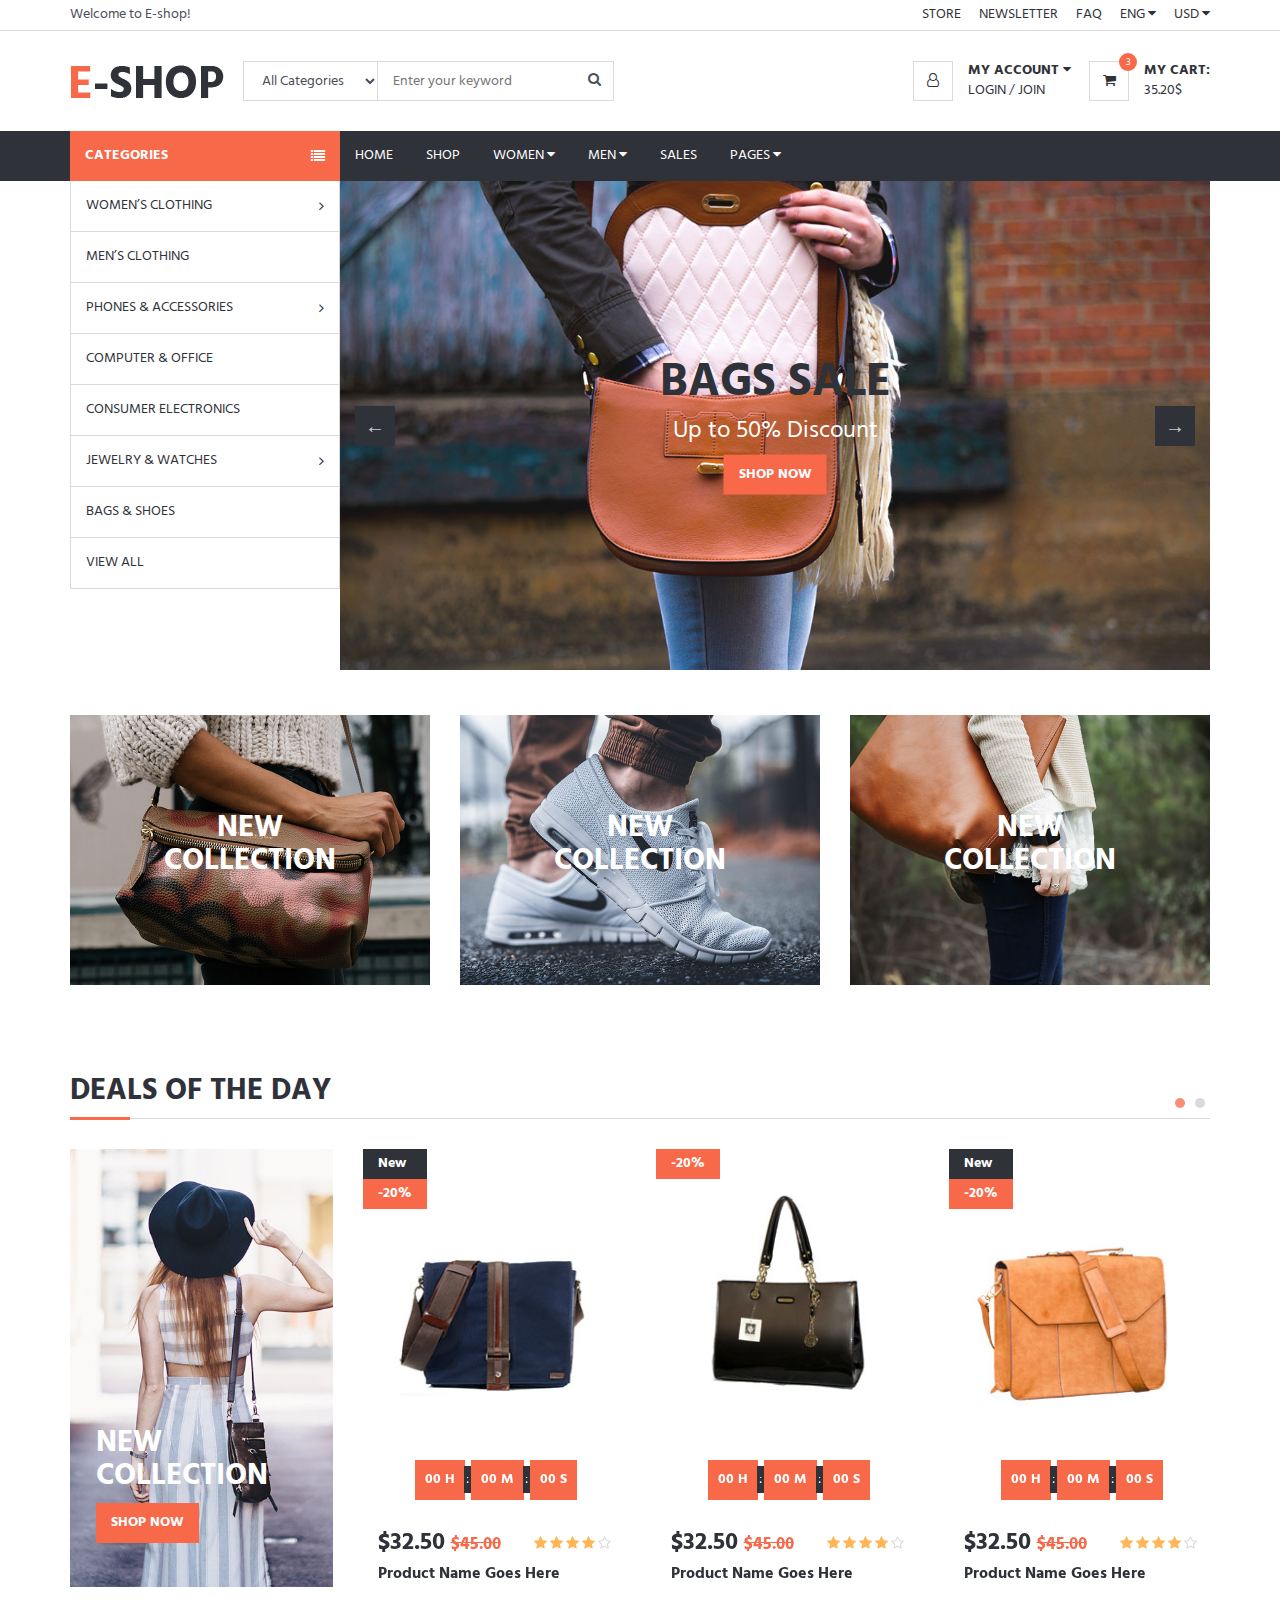
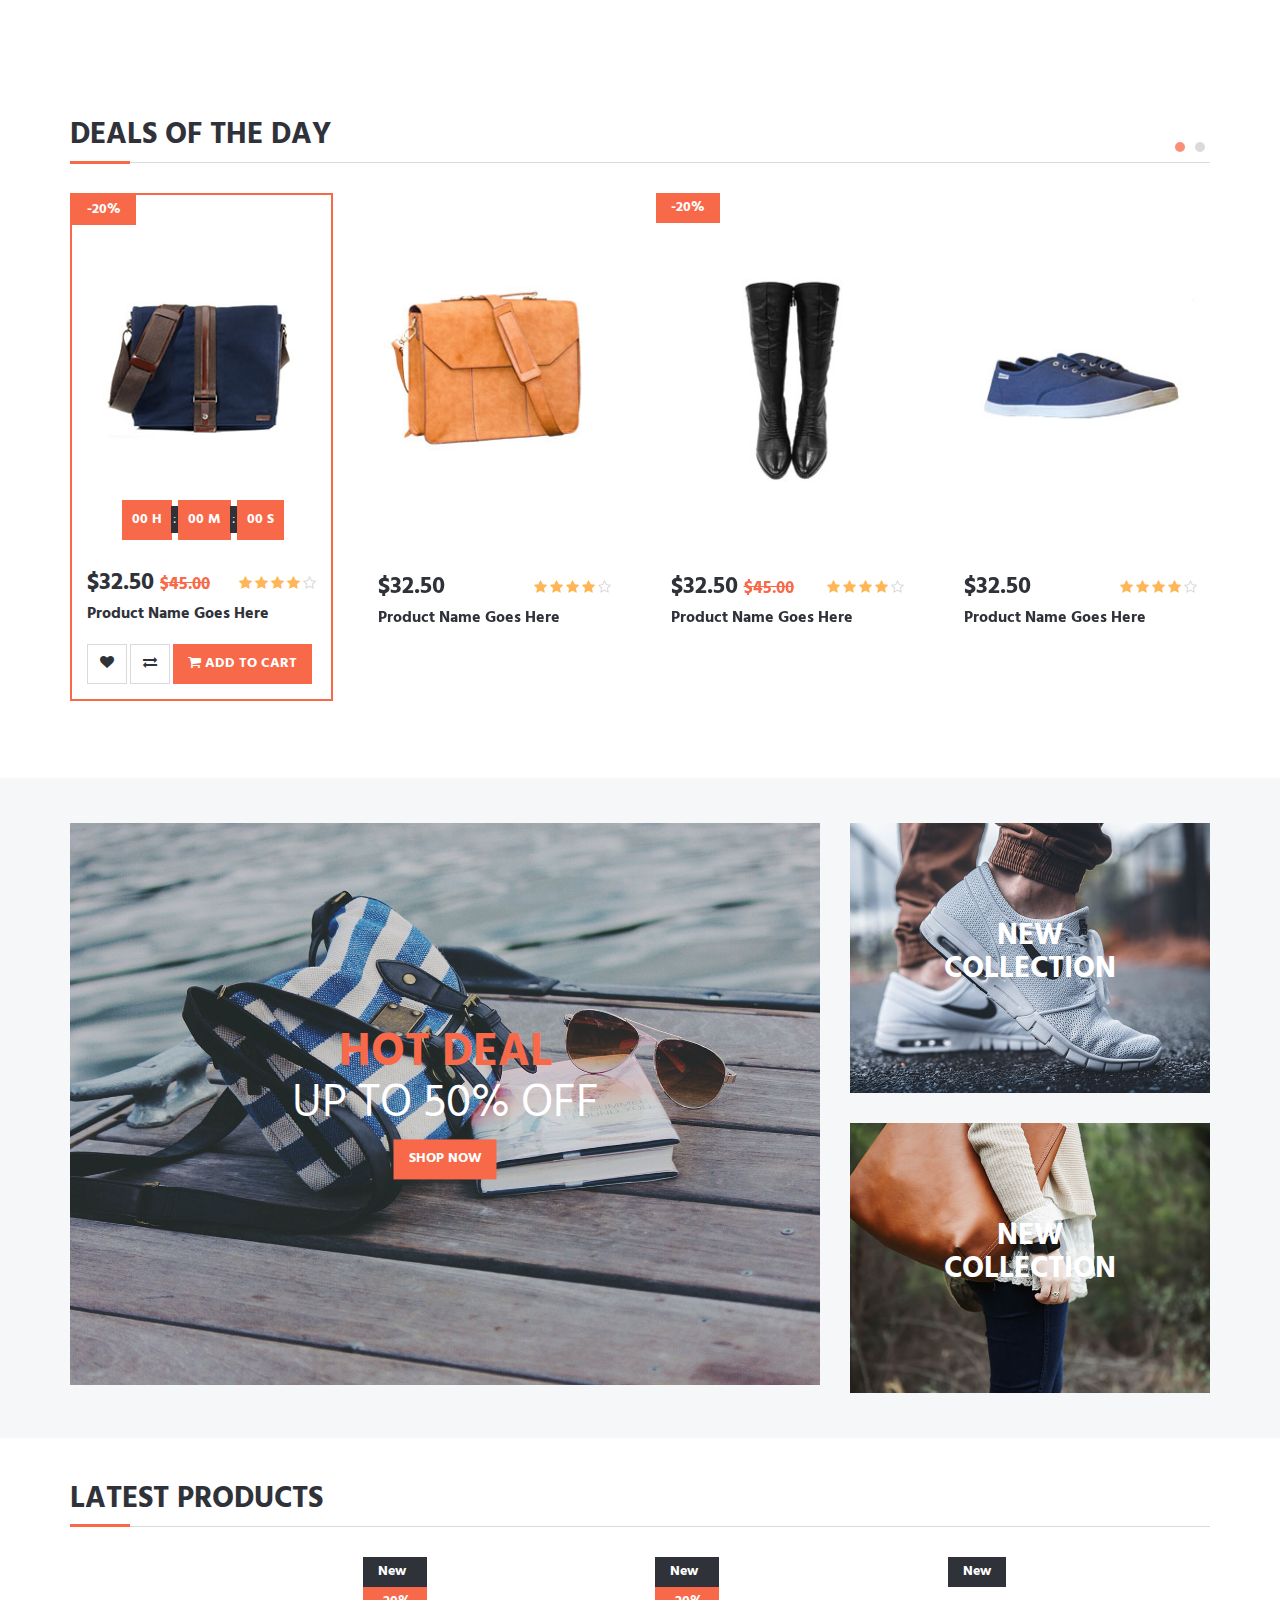
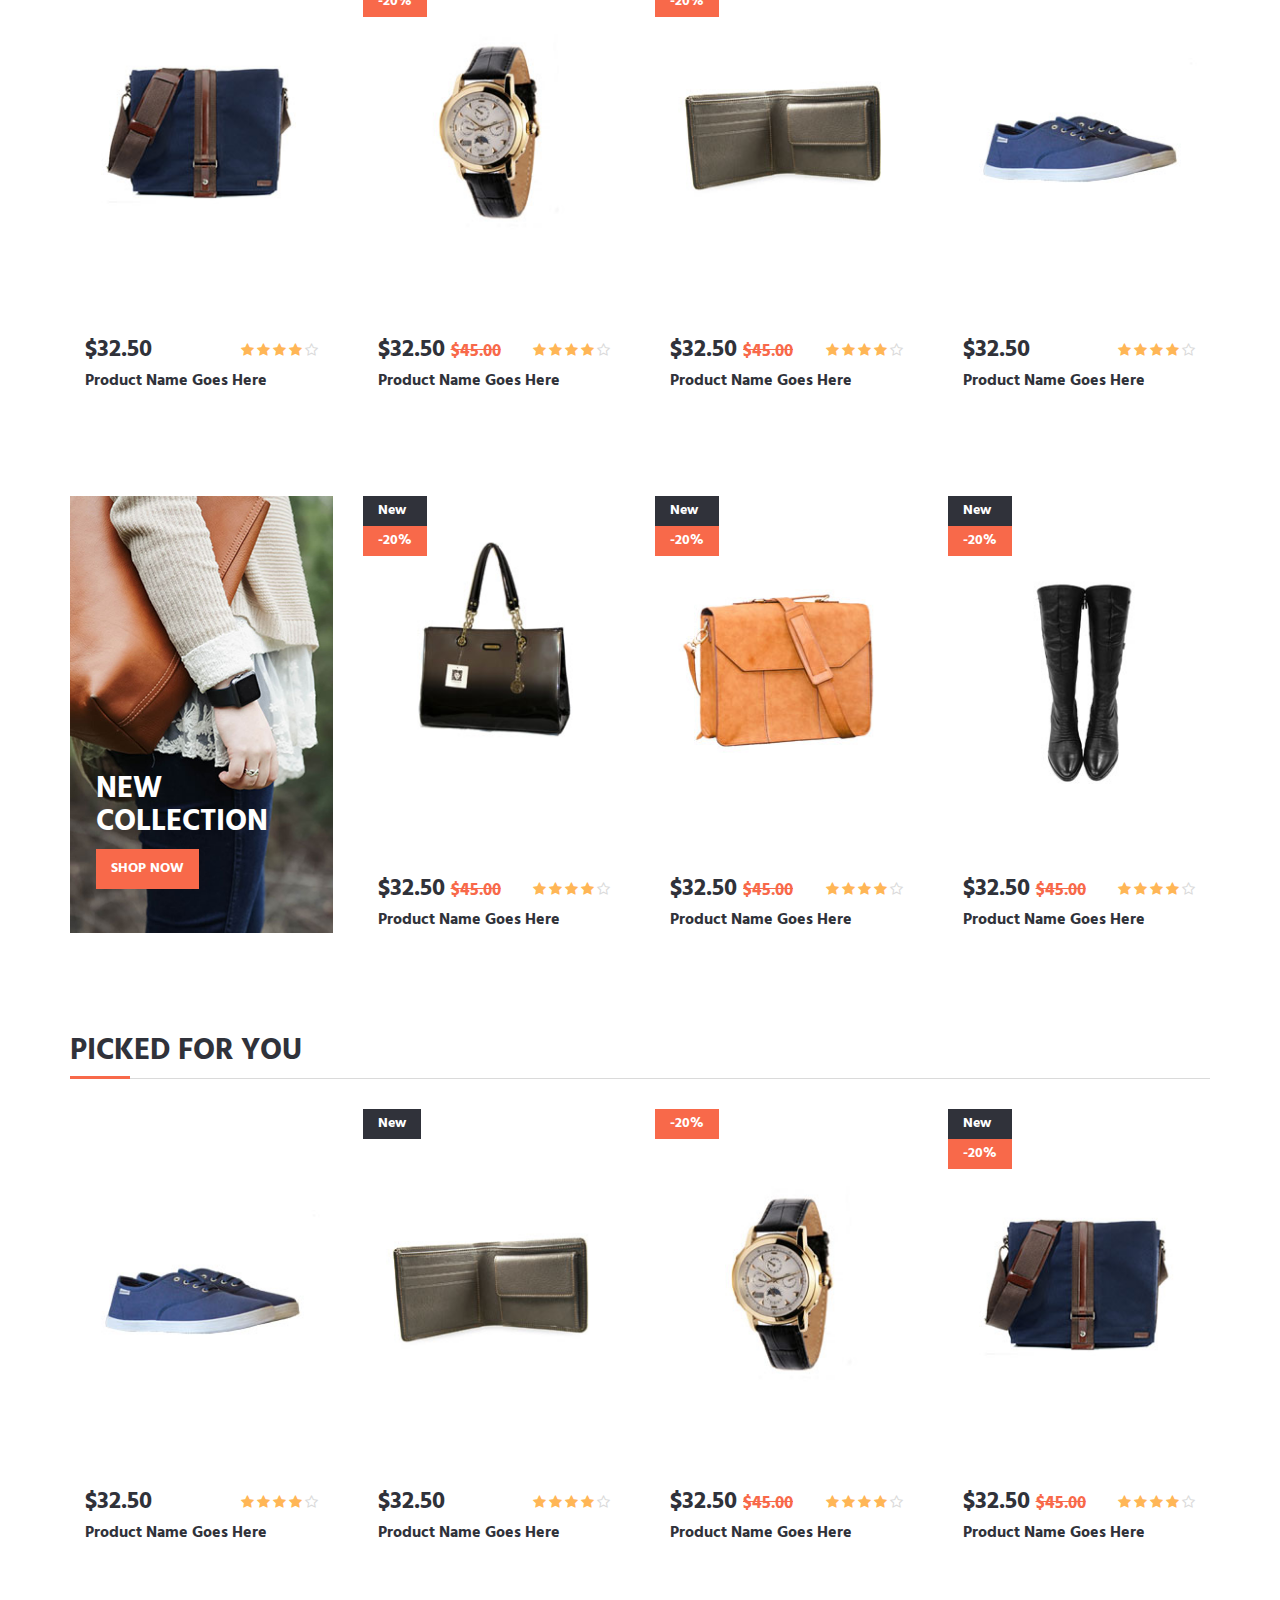
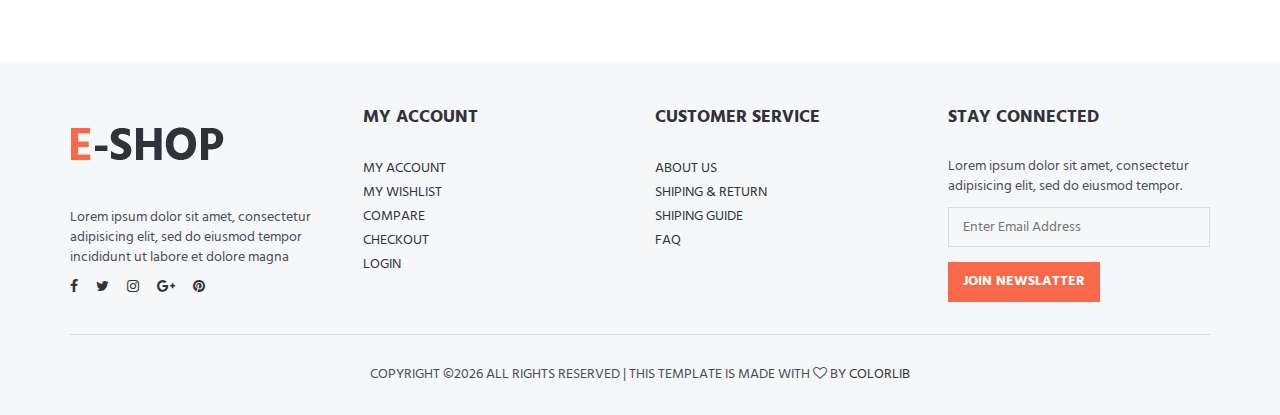
==== index.html @ 95e14d01 "first commit" ====
<!DOCTYPE html>
<html lang="en">

<head>
	<meta charset="utf-8">
	<meta http-equiv="X-UA-Compatible" content="IE=edge">
	<meta name="viewport" content="width=device-width, initial-scale=1">
	<!-- The above 3 meta tags *must* come first in the head; any other head content must come *after* these tags -->

	<title>E-SHOP HTML Template</title>

	<!-- Google font -->
	<link href="https://fonts.googleapis.com/css?family=Hind:400,700" rel="stylesheet">

	<!-- Bootstrap -->
	<link type="text/css" rel="stylesheet" href="css/bootstrap.min.css" />

	<!-- Slick -->
	<link type="text/css" rel="stylesheet" href="css/slick.css" />
	<link type="text/css" rel="stylesheet" href="css/slick-theme.css" />

	<!-- nouislider -->
	<link type="text/css" rel="stylesheet" href="css/nouislider.min.css" />

	<!-- Font Awesome Icon -->
	<link rel="stylesheet" href="css/font-awesome.min.css">

	<!-- Custom stlylesheet -->
	<link type="text/css" rel="stylesheet" href="css/style.css" />

	<!-- HTML5 shim and Respond.js for IE8 support of HTML5 elements and media queries -->
	<!-- WARNING: Respond.js doesn't work if you view the page via file:// -->
	<!--[if lt IE 9]>
		  <script src="https://oss.maxcdn.com/html5shiv/3.7.3/html5shiv.min.js"></script>
		  <script src="https://oss.maxcdn.com/respond/1.4.2/respond.min.js"></script>
		<![endif]-->

</head>

<body>
	<!-- HEADER -->
	<header>
		<!-- top Header -->
		<div id="top-header">
			<div class="container">
				<div class="pull-left">
					<span>Welcome to E-shop!</span>
				</div>
				<div class="pull-right">
					<ul class="header-top-links">
						<li><a href="#">Store</a></li>
						<li><a href="#">Newsletter</a></li>
						<li><a href="#">FAQ</a></li>
						<li class="dropdown default-dropdown">
							<a class="dropdown-toggle" data-toggle="dropdown" aria-expanded="true">ENG <i class="fa fa-caret-down"></i></a>
							<ul class="custom-menu">
								<li><a href="#">English (ENG)</a></li>
								<li><a href="#">Russian (Ru)</a></li>
								<li><a href="#">French (FR)</a></li>
								<li><a href="#">Spanish (Es)</a></li>
							</ul>
						</li>
						<li class="dropdown default-dropdown">
							<a class="dropdown-toggle" data-toggle="dropdown" aria-expanded="true">USD <i class="fa fa-caret-down"></i></a>
							<ul class="custom-menu">
								<li><a href="#">USD ($)</a></li>
								<li><a href="#">EUR (€)</a></li>
							</ul>
						</li>
					</ul>
				</div>
			</div>
		</div>
		<!-- /top Header -->

		<!-- header -->
		<div id="header">
			<div class="container">
				<div class="pull-left">
					<!-- Logo -->
					<div class="header-logo">
						<a class="logo" href="#">
							<img src="./img/logo.png" alt="">
						</a>
					</div>
					<!-- /Logo -->

					<!-- Search -->
					<div class="header-search">
						<form>
							<input class="input search-input" type="text" placeholder="Enter your keyword">
							<select class="input search-categories">
								<option value="0">All Categories</option>
								<option value="1">Category 01</option>
								<option value="1">Category 02</option>
							</select>
							<button class="search-btn"><i class="fa fa-search"></i></button>
						</form>
					</div>
					<!-- /Search -->
				</div>
				<div class="pull-right">
					<ul class="header-btns">
						<!-- Account -->
						<li class="header-account dropdown default-dropdown">
							<div class="dropdown-toggle" role="button" data-toggle="dropdown" aria-expanded="true">
								<div class="header-btns-icon">
									<i class="fa fa-user-o"></i>
								</div>
								<strong class="text-uppercase">My Account <i class="fa fa-caret-down"></i></strong>
							</div>
							<a href="#" class="text-uppercase">Login</a> / <a href="#" class="text-uppercase">Join</a>
							<ul class="custom-menu">
								<li><a href="#"><i class="fa fa-user-o"></i> My Account</a></li>
								<li><a href="#"><i class="fa fa-heart-o"></i> My Wishlist</a></li>
								<li><a href="#"><i class="fa fa-exchange"></i> Compare</a></li>
								<li><a href="#"><i class="fa fa-check"></i> Checkout</a></li>
								<li><a href="#"><i class="fa fa-unlock-alt"></i> Login</a></li>
								<li><a href="#"><i class="fa fa-user-plus"></i> Create An Account</a></li>
							</ul>
						</li>
						<!-- /Account -->

						<!-- Cart -->
						<li class="header-cart dropdown default-dropdown">
							<a class="dropdown-toggle" data-toggle="dropdown" aria-expanded="true">
								<div class="header-btns-icon">
									<i class="fa fa-shopping-cart"></i>
									<span class="qty">3</span>
								</div>
								<strong class="text-uppercase">My Cart:</strong>
								<br>
								<span>35.20$</span>
							</a>
							<div class="custom-menu">
								<div id="shopping-cart">
									<div class="shopping-cart-list">
										<div class="product product-widget">
											<div class="product-thumb">
												<img src="./img/thumb-product01.jpg" alt="">
											</div>
											<div class="product-body">
												<h3 class="product-price">$32.50 <span class="qty">x3</span></h3>
												<h2 class="product-name"><a href="#">Product Name Goes Here</a></h2>
											</div>
											<button class="cancel-btn"><i class="fa fa-trash"></i></button>
										</div>
										<div class="product product-widget">
											<div class="product-thumb">
												<img src="./img/thumb-product01.jpg" alt="">
											</div>
											<div class="product-body">
												<h3 class="product-price">$32.50 <span class="qty">x3</span></h3>
												<h2 class="product-name"><a href="#">Product Name Goes Here</a></h2>
											</div>
											<button class="cancel-btn"><i class="fa fa-trash"></i></button>
										</div>
									</div>
									<div class="shopping-cart-btns">
										<button class="main-btn">View Cart</button>
										<button class="primary-btn">Checkout <i class="fa fa-arrow-circle-right"></i></button>
									</div>
								</div>
							</div>
						</li>
						<!-- /Cart -->

						<!-- Mobile nav toggle-->
						<li class="nav-toggle">
							<button class="nav-toggle-btn main-btn icon-btn"><i class="fa fa-bars"></i></button>
						</li>
						<!-- / Mobile nav toggle -->
					</ul>
				</div>
			</div>
			<!-- header -->
		</div>
		<!-- container -->
	</header>
	<!-- /HEADER -->

	<!-- NAVIGATION -->
	<div id="navigation">
		<!-- container -->
		<div class="container">
			<div id="responsive-nav">
				<!-- category nav -->
				<div class="category-nav">
					<span class="category-header">Categories <i class="fa fa-list"></i></span>
					<ul class="category-list">
						<li class="dropdown side-dropdown">
							<a class="dropdown-toggle" data-toggle="dropdown" aria-expanded="true">Women’s Clothing <i class="fa fa-angle-right"></i></a>
							<div class="custom-menu">
								<div class="row">
									<div class="col-md-4">
										<ul class="list-links">
											<li>
												<h3 class="list-links-title">Categories</h3></li>
											<li><a href="#">Women’s Clothing</a></li>
											<li><a href="#">Men’s Clothing</a></li>
											<li><a href="#">Phones & Accessories</a></li>
											<li><a href="#">Jewelry & Watches</a></li>
											<li><a href="#">Bags & Shoes</a></li>
										</ul>
										<hr class="hidden-md hidden-lg">
									</div>
									<div class="col-md-4">
										<ul class="list-links">
											<li>
												<h3 class="list-links-title">Categories</h3></li>
											<li><a href="#">Women’s Clothing</a></li>
											<li><a href="#">Men’s Clothing</a></li>
											<li><a href="#">Phones & Accessories</a></li>
											<li><a href="#">Jewelry & Watches</a></li>
											<li><a href="#">Bags & Shoes</a></li>
										</ul>
										<hr class="hidden-md hidden-lg">
									</div>
									<div class="col-md-4">
										<ul class="list-links">
											<li>
												<h3 class="list-links-title">Categories</h3></li>
											<li><a href="#">Women’s Clothing</a></li>
											<li><a href="#">Men’s Clothing</a></li>
											<li><a href="#">Phones & Accessories</a></li>
											<li><a href="#">Jewelry & Watches</a></li>
											<li><a href="#">Bags & Shoes</a></li>
										</ul>
									</div>
								</div>
								<div class="row hidden-sm hidden-xs">
									<div class="col-md-12">
										<hr>
										<a class="banner banner-1" href="#">
											<img src="./img/banner05.jpg" alt="">
											<div class="banner-caption text-center">
												<h2 class="white-color">NEW COLLECTION</h2>
												<h3 class="white-color font-weak">HOT DEAL</h3>
											</div>
										</a>
									</div>
								</div>
							</div>
						</li>
						<li><a href="#">Men’s Clothing</a></li>
						<li class="dropdown side-dropdown"><a class="dropdown-toggle" data-toggle="dropdown" aria-expanded="true">Phones & Accessories <i class="fa fa-angle-right"></i></a>
							<div class="custom-menu">
								<div class="row">
									<div class="col-md-4">
										<ul class="list-links">
											<li>
												<h3 class="list-links-title">Categories</h3></li>
											<li><a href="#">Women’s Clothing</a></li>
											<li><a href="#">Men’s Clothing</a></li>
											<li><a href="#">Phones & Accessories</a></li>
											<li><a href="#">Jewelry & Watches</a></li>
											<li><a href="#">Bags & Shoes</a></li>
										</ul>
										<hr>
										<ul class="list-links">
											<li>
												<h3 class="list-links-title">Categories</h3></li>
											<li><a href="#">Women’s Clothing</a></li>
											<li><a href="#">Men’s Clothing</a></li>
											<li><a href="#">Phones & Accessories</a></li>
											<li><a href="#">Jewelry & Watches</a></li>
											<li><a href="#">Bags & Shoes</a></li>
										</ul>
										<hr class="hidden-md hidden-lg">
									</div>
									<div class="col-md-4">
										<ul class="list-links">
											<li>
												<h3 class="list-links-title">Categories</h3></li>
											<li><a href="#">Women’s Clothing</a></li>
											<li><a href="#">Men’s Clothing</a></li>
											<li><a href="#">Phones & Accessories</a></li>
											<li><a href="#">Jewelry & Watches</a></li>
											<li><a href="#">Bags & Shoes</a></li>
										</ul>
										<hr>
										<ul class="list-links">
											<li>
												<h3 class="list-links-title">Categories</h3></li>
											<li><a href="#">Women’s Clothing</a></li>
											<li><a href="#">Men’s Clothing</a></li>
											<li><a href="#">Phones & Accessories</a></li>
											<li><a href="#">Jewelry & Watches</a></li>
											<li><a href="#">Bags & Shoes</a></li>
										</ul>
									</div>
									<div class="col-md-4 hidden-sm hidden-xs">
										<a class="banner banner-2" href="#">
											<img src="./img/banner04.jpg" alt="">
											<div class="banner-caption">
												<h3 class="white-color">NEW<br>COLLECTION</h3>
											</div>
										</a>
									</div>
								</div>
							</div>
						</li>
						<li><a href="#">Computer & Office</a></li>
						<li><a href="#">Consumer Electronics</a></li>
						<li class="dropdown side-dropdown">
							<a class="dropdown-toggle" data-toggle="dropdown" aria-expanded="true">Jewelry & Watches <i class="fa fa-angle-right"></i></a>
							<div class="custom-menu">
								<div class="row">
									<div class="col-md-4">
										<ul class="list-links">
											<li>
												<h3 class="list-links-title">Categories</h3></li>
											<li><a href="#">Women’s Clothing</a></li>
											<li><a href="#">Men’s Clothing</a></li>
											<li><a href="#">Phones & Accessories</a></li>
											<li><a href="#">Jewelry & Watches</a></li>
											<li><a href="#">Bags & Shoes</a></li>
										</ul>
										<hr>
										<ul class="list-links">
											<li>
												<h3 class="list-links-title">Categories</h3></li>
											<li><a href="#">Women’s Clothing</a></li>
											<li><a href="#">Men’s Clothing</a></li>
											<li><a href="#">Phones & Accessories</a></li>
											<li><a href="#">Jewelry & Watches</a></li>
											<li><a href="#">Bags & Shoes</a></li>
										</ul>
										<hr class="hidden-md hidden-lg">
									</div>
									<div class="col-md-4">
										<ul class="list-links">
											<li>
												<h3 class="list-links-title">Categories</h3></li>
											<li><a href="#">Women’s Clothing</a></li>
											<li><a href="#">Men’s Clothing</a></li>
											<li><a href="#">Phones & Accessories</a></li>
											<li><a href="#">Jewelry & Watches</a></li>
											<li><a href="#">Bags & Shoes</a></li>
										</ul>
										<hr>
										<ul class="list-links">
											<li>
												<h3 class="list-links-title">Categories</h3></li>
											<li><a href="#">Women’s Clothing</a></li>
											<li><a href="#">Men’s Clothing</a></li>
											<li><a href="#">Phones & Accessories</a></li>
											<li><a href="#">Jewelry & Watches</a></li>
											<li><a href="#">Bags & Shoes</a></li>
										</ul>
										<hr class="hidden-md hidden-lg">
									</div>
									<div class="col-md-4">
										<ul class="list-links">
											<li>
												<h3 class="list-links-title">Categories</h3></li>
											<li><a href="#">Women’s Clothing</a></li>
											<li><a href="#">Men’s Clothing</a></li>
											<li><a href="#">Phones & Accessories</a></li>
											<li><a href="#">Jewelry & Watches</a></li>
											<li><a href="#">Bags & Shoes</a></li>
										</ul>
										<hr>
										<ul class="list-links">
											<li>
												<h3 class="list-links-title">Categories</h3></li>
											<li><a href="#">Women’s Clothing</a></li>
											<li><a href="#">Men’s Clothing</a></li>
											<li><a href="#">Phones & Accessories</a></li>
											<li><a href="#">Jewelry & Watches</a></li>
											<li><a href="#">Bags & Shoes</a></li>
										</ul>
									</div>
								</div>
							</div>
						</li>
						<li><a href="#">Bags & Shoes</a></li>
						<li><a href="#">View All</a></li>
					</ul>
				</div>
				<!-- /category nav -->

				<!-- menu nav -->
				<div class="menu-nav">
					<span class="menu-header">Menu <i class="fa fa-bars"></i></span>
					<ul class="menu-list">
						<li><a href="#">Home</a></li>
						<li><a href="#">Shop</a></li>
						<li class="dropdown mega-dropdown"><a class="dropdown-toggle" data-toggle="dropdown" aria-expanded="true">Women <i class="fa fa-caret-down"></i></a>
							<div class="custom-menu">
								<div class="row">
									<div class="col-md-4">
										<ul class="list-links">
											<li>
												<h3 class="list-links-title">Categories</h3></li>
											<li><a href="#">Women’s Clothing</a></li>
											<li><a href="#">Men’s Clothing</a></li>
											<li><a href="#">Phones & Accessories</a></li>
											<li><a href="#">Jewelry & Watches</a></li>
											<li><a href="#">Bags & Shoes</a></li>
										</ul>
										<hr class="hidden-md hidden-lg">
									</div>
									<div class="col-md-4">
										<ul class="list-links">
											<li>
												<h3 class="list-links-title">Categories</h3></li>
											<li><a href="#">Women’s Clothing</a></li>
											<li><a href="#">Men’s Clothing</a></li>
											<li><a href="#">Phones & Accessories</a></li>
											<li><a href="#">Jewelry & Watches</a></li>
											<li><a href="#">Bags & Shoes</a></li>
										</ul>
										<hr class="hidden-md hidden-lg">
									</div>
									<div class="col-md-4">
										<ul class="list-links">
											<li>
												<h3 class="list-links-title">Categories</h3></li>
											<li><a href="#">Women’s Clothing</a></li>
											<li><a href="#">Men’s Clothing</a></li>
											<li><a href="#">Phones & Accessories</a></li>
											<li><a href="#">Jewelry & Watches</a></li>
											<li><a href="#">Bags & Shoes</a></li>
										</ul>
									</div>
								</div>
								<div class="row hidden-sm hidden-xs">
									<div class="col-md-12">
										<hr>
										<a class="banner banner-1" href="#">
											<img src="./img/banner05.jpg" alt="">
											<div class="banner-caption text-center">
												<h2 class="white-color">NEW COLLECTION</h2>
												<h3 class="white-color font-weak">HOT DEAL</h3>
											</div>
										</a>
									</div>
								</div>
							</div>
						</li>
						<li class="dropdown mega-dropdown full-width"><a class="dropdown-toggle" data-toggle="dropdown" aria-expanded="true">Men <i class="fa fa-caret-down"></i></a>
							<div class="custom-menu">
								<div class="row">
									<div class="col-md-3">
										<div class="hidden-sm hidden-xs">
											<a class="banner banner-1" href="#">
												<img src="./img/banner06.jpg" alt="">
												<div class="banner-caption text-center">
													<h3 class="white-color text-uppercase">Women’s</h3>
												</div>
											</a>
											<hr>
										</div>
										<ul class="list-links">
											<li>
												<h3 class="list-links-title">Categories</h3></li>
											<li><a href="#">Women’s Clothing</a></li>
											<li><a href="#">Men’s Clothing</a></li>
											<li><a href="#">Phones & Accessories</a></li>
											<li><a href="#">Jewelry & Watches</a></li>
											<li><a href="#">Bags & Shoes</a></li>
										</ul>
									</div>
									<div class="col-md-3">
										<div class="hidden-sm hidden-xs">
											<a class="banner banner-1" href="#">
												<img src="./img/banner07.jpg" alt="">
												<div class="banner-caption text-center">
													<h3 class="white-color text-uppercase">Men’s</h3>
												</div>
											</a>
										</div>
										<hr>
										<ul class="list-links">
											<li>
												<h3 class="list-links-title">Categories</h3></li>
											<li><a href="#">Women’s Clothing</a></li>
											<li><a href="#">Men’s Clothing</a></li>
											<li><a href="#">Phones & Accessories</a></li>
											<li><a href="#">Jewelry & Watches</a></li>
											<li><a href="#">Bags & Shoes</a></li>
										</ul>
									</div>
									<div class="col-md-3">
										<div class="hidden-sm hidden-xs">
											<a class="banner banner-1" href="#">
												<img src="./img/banner08.jpg" alt="">
												<div class="banner-caption text-center">
													<h3 class="white-color text-uppercase">Accessories</h3>
												</div>
											</a>
										</div>
										<hr>
										<ul class="list-links">
											<li>
												<h3 class="list-links-title">Categories</h3></li>
											<li><a href="#">Women’s Clothing</a></li>
											<li><a href="#">Men’s Clothing</a></li>
											<li><a href="#">Phones & Accessories</a></li>
											<li><a href="#">Jewelry & Watches</a></li>
											<li><a href="#">Bags & Shoes</a></li>
										</ul>
									</div>
									<div class="col-md-3">
										<div class="hidden-sm hidden-xs">
											<a class="banner banner-1" href="#">
												<img src="./img/banner09.jpg" alt="">
												<div class="banner-caption text-center">
													<h3 class="white-color text-uppercase">Bags</h3>
												</div>
											</a>
										</div>
										<hr>
										<ul class="list-links">
											<li>
												<h3 class="list-links-title">Categories</h3></li>
											<li><a href="#">Women’s Clothing</a></li>
											<li><a href="#">Men’s Clothing</a></li>
											<li><a href="#">Phones & Accessories</a></li>
											<li><a href="#">Jewelry & Watches</a></li>
											<li><a href="#">Bags & Shoes</a></li>
										</ul>
									</div>
								</div>
							</div>
						</li>
						<li><a href="#">Sales</a></li>
						<li class="dropdown default-dropdown"><a class="dropdown-toggle" data-toggle="dropdown" aria-expanded="true">Pages <i class="fa fa-caret-down"></i></a>
							<ul class="custom-menu">
								<li><a href="index.html">Home</a></li>
								<li><a href="products.html">Products</a></li>
								<li><a href="product-page.html">Product Details</a></li>
								<li><a href="checkout.html">Checkout</a></li>
							</ul>
						</li>
					</ul>
				</div>
				<!-- menu nav -->
			</div>
		</div>
		<!-- /container -->
	</div>
	<!-- /NAVIGATION -->

	<!-- HOME -->
	<div id="home">
		<!-- container -->
		<div class="container">
			<!-- home wrap -->
			<div class="home-wrap">
				<!-- home slick -->
				<div id="home-slick">
					<!-- banner -->
					<div class="banner banner-1">
						<img src="./img/banner01.jpg" alt="">
						<div class="banner-caption text-center">
							<h1>Bags sale</h1>
							<h3 class="white-color font-weak">Up to 50% Discount</h3>
							<button class="primary-btn">Shop Now</button>
						</div>
					</div>
					<!-- /banner -->

					<!-- banner -->
					<div class="banner banner-1">
						<img src="./img/banner02.jpg" alt="">
						<div class="banner-caption">
							<h1 class="primary-color">HOT DEAL<br><span class="white-color font-weak">Up to 50% OFF</span></h1>
							<button class="primary-btn">Shop Now</button>
						</div>
					</div>
					<!-- /banner -->

					<!-- banner -->
					<div class="banner banner-1">
						<img src="./img/banner03.jpg" alt="">
						<div class="banner-caption">
							<h1 class="white-color">New Product <span>Collection</span></h1>
							<button class="primary-btn">Shop Now</button>
						</div>
					</div>
					<!-- /banner -->
				</div>
				<!-- /home slick -->
			</div>
			<!-- /home wrap -->
		</div>
		<!-- /container -->
	</div>
	<!-- /HOME -->

	<!-- section -->
	<div class="section">
		<!-- container -->
		<div class="container">
			<!-- row -->
			<div class="row">
				<!-- banner -->
				<div class="col-md-4 col-sm-6">
					<a class="banner banner-1" href="#">
						<img src="./img/banner10.jpg" alt="">
						<div class="banner-caption text-center">
							<h2 class="white-color">NEW COLLECTION</h2>
						</div>
					</a>
				</div>
				<!-- /banner -->

				<!-- banner -->
				<div class="col-md-4 col-sm-6">
					<a class="banner banner-1" href="#">
						<img src="./img/banner11.jpg" alt="">
						<div class="banner-caption text-center">
							<h2 class="white-color">NEW COLLECTION</h2>
						</div>
					</a>
				</div>
				<!-- /banner -->

				<!-- banner -->
				<div class="col-md-4 col-md-offset-0 col-sm-6 col-sm-offset-3">
					<a class="banner banner-1" href="#">
						<img src="./img/banner12.jpg" alt="">
						<div class="banner-caption text-center">
							<h2 class="white-color">NEW COLLECTION</h2>
						</div>
					</a>
				</div>
				<!-- /banner -->

			</div>
			<!-- /row -->
		</div>
		<!-- /container -->
	</div>
	<!-- /section -->

	<!-- section -->
	<div class="section">
		<!-- container -->
		<div class="container">
			<!-- row -->
			<div class="row">
				<!-- section-title -->
				<div class="col-md-12">
					<div class="section-title">
						<h2 class="title">Deals Of The Day</h2>
						<div class="pull-right">
							<div class="product-slick-dots-1 custom-dots"></div>
						</div>
					</div>
				</div>
				<!-- /section-title -->

				<!-- banner -->
				<div class="col-md-3 col-sm-6 col-xs-6">
					<div class="banner banner-2">
						<img src="./img/banner14.jpg" alt="">
						<div class="banner-caption">
							<h2 class="white-color">NEW<br>COLLECTION</h2>
							<button class="primary-btn">Shop Now</button>
						</div>
					</div>
				</div>
				<!-- /banner -->

				<!-- Product Slick -->
				<div class="col-md-9 col-sm-6 col-xs-6">
					<div class="row">
						<div id="product-slick-1" class="product-slick">
							<!-- Product Single -->
							<div class="product product-single">
								<div class="product-thumb">
									<div class="product-label">
										<span>New</span>
										<span class="sale">-20%</span>
									</div>
									<ul class="product-countdown">
										<li><span>00 H</span></li>
										<li><span>00 M</span></li>
										<li><span>00 S</span></li>
									</ul>
									<button class="main-btn quick-view"><i class="fa fa-search-plus"></i> Quick view</button>
									<img src="./img/product01.jpg" alt="">
								</div>
								<div class="product-body">
									<h3 class="product-price">$32.50 <del class="product-old-price">$45.00</del></h3>
									<div class="product-rating">
										<i class="fa fa-star"></i>
										<i class="fa fa-star"></i>
										<i class="fa fa-star"></i>
										<i class="fa fa-star"></i>
										<i class="fa fa-star-o empty"></i>
									</div>
									<h2 class="product-name"><a href="#">Product Name Goes Here</a></h2>
									<div class="product-btns">
										<button class="main-btn icon-btn"><i class="fa fa-heart"></i></button>
										<button class="main-btn icon-btn"><i class="fa fa-exchange"></i></button>
										<button class="primary-btn add-to-cart"><i class="fa fa-shopping-cart"></i> Add to Cart</button>
									</div>
								</div>
							</div>
							<!-- /Product Single -->

							<!-- Product Single -->
							<div class="product product-single">
								<div class="product-thumb">
									<div class="product-label">
										<span class="sale">-20%</span>
									</div>
									<ul class="product-countdown">
										<li><span>00 H</span></li>
										<li><span>00 M</span></li>
										<li><span>00 S</span></li>
									</ul>
									<button class="main-btn quick-view"><i class="fa fa-search-plus"></i> Quick view</button>
									<img src="./img/product07.jpg" alt="">
								</div>
								<div class="product-body">
									<h3 class="product-price">$32.50 <del class="product-old-price">$45.00</del></h3>
									<div class="product-rating">
										<i class="fa fa-star"></i>
										<i class="fa fa-star"></i>
										<i class="fa fa-star"></i>
										<i class="fa fa-star"></i>
										<i class="fa fa-star-o empty"></i>
									</div>
									<h2 class="product-name"><a href="#">Product Name Goes Here</a></h2>
									<div class="product-btns">
										<button class="main-btn icon-btn"><i class="fa fa-heart"></i></button>
										<button class="main-btn icon-btn"><i class="fa fa-exchange"></i></button>
										<button class="primary-btn add-to-cart"><i class="fa fa-shopping-cart"></i> Add to Cart</button>
									</div>
								</div>
							</div>
							<!-- /Product Single -->

							<!-- Product Single -->
							<div class="product product-single">
								<div class="product-thumb">
									<div class="product-label">
										<span>New</span>
										<span class="sale">-20%</span>
									</div>
									<ul class="product-countdown">
										<li><span>00 H</span></li>
										<li><span>00 M</span></li>
										<li><span>00 S</span></li>
									</ul>
									<button class="main-btn quick-view"><i class="fa fa-search-plus"></i> Quick view</button>
									<img src="./img/product06.jpg" alt="">
								</div>
								<div class="product-body">
									<h3 class="product-price">$32.50 <del class="product-old-price">$45.00</del></h3>
									<div class="product-rating">
										<i class="fa fa-star"></i>
										<i class="fa fa-star"></i>
										<i class="fa fa-star"></i>
										<i class="fa fa-star"></i>
										<i class="fa fa-star-o empty"></i>
									</div>
									<h2 class="product-name"><a href="#">Product Name Goes Here</a></h2>
									<div class="product-btns">
										<button class="main-btn icon-btn"><i class="fa fa-heart"></i></button>
										<button class="main-btn icon-btn"><i class="fa fa-exchange"></i></button>
										<button class="primary-btn add-to-cart"><i class="fa fa-shopping-cart"></i> Add to Cart</button>
									</div>
								</div>
							</div>
							<!-- /Product Single -->

							<!-- Product Single -->
							<div class="product product-single">
								<div class="product-thumb">
									<div class="product-label">
										<span>New</span>
										<span class="sale">-20%</span>
									</div>
									<ul class="product-countdown">
										<li><span>00 H</span></li>
										<li><span>00 M</span></li>
										<li><span>00 S</span></li>
									</ul>
									<button class="main-btn quick-view"><i class="fa fa-search-plus"></i> Quick view</button>
									<img src="./img/product08.jpg" alt="">
								</div>
								<div class="product-body">
									<h3 class="product-price">$32.50 <del class="product-old-price">$45.00</del></h3>
									<div class="product-rating">
										<i class="fa fa-star"></i>
										<i class="fa fa-star"></i>
										<i class="fa fa-star"></i>
										<i class="fa fa-star"></i>
										<i class="fa fa-star-o empty"></i>
									</div>
									<h2 class="product-name"><a href="#">Product Name Goes Here</a></h2>
									<div class="product-btns">
										<button class="main-btn icon-btn"><i class="fa fa-heart"></i></button>
										<button class="main-btn icon-btn"><i class="fa fa-exchange"></i></button>
										<button class="primary-btn add-to-cart"><i class="fa fa-shopping-cart"></i> Add to Cart</button>
									</div>
								</div>
							</div>
							<!-- /Product Single -->
						</div>
					</div>
				</div>
				<!-- /Product Slick -->
			</div>
			<!-- /row -->

			<!-- row -->
			<div class="row">
				<!-- section title -->
				<div class="col-md-12">
					<div class="section-title">
						<h2 class="title">Deals Of The Day</h2>
						<div class="pull-right">
							<div class="product-slick-dots-2 custom-dots">
							</div>
						</div>
					</div>
				</div>
				<!-- section title -->

				<!-- Product Single -->
				<div class="col-md-3 col-sm-6 col-xs-6">
					<div class="product product-single product-hot">
						<div class="product-thumb">
							<div class="product-label">
								<span class="sale">-20%</span>
							</div>
							<ul class="product-countdown">
								<li><span>00 H</span></li>
								<li><span>00 M</span></li>
								<li><span>00 S</span></li>
							</ul>
							<button class="main-btn quick-view"><i class="fa fa-search-plus"></i> Quick view</button>
							<img src="./img/product01.jpg" alt="">
						</div>
						<div class="product-body">
							<h3 class="product-price">$32.50 <del class="product-old-price">$45.00</del></h3>
							<div class="product-rating">
								<i class="fa fa-star"></i>
								<i class="fa fa-star"></i>
								<i class="fa fa-star"></i>
								<i class="fa fa-star"></i>
								<i class="fa fa-star-o empty"></i>
							</div>
							<h2 class="product-name"><a href="#">Product Name Goes Here</a></h2>
							<div class="product-btns">
								<button class="main-btn icon-btn"><i class="fa fa-heart"></i></button>
								<button class="main-btn icon-btn"><i class="fa fa-exchange"></i></button>
								<button class="primary-btn add-to-cart"><i class="fa fa-shopping-cart"></i> Add to Cart</button>
							</div>
						</div>
					</div>
				</div>
				<!-- /Product Single -->

				<!-- Product Slick -->
				<div class="col-md-9 col-sm-6 col-xs-6">
					<div class="row">
						<div id="product-slick-2" class="product-slick">
							<!-- Product Single -->
							<div class="product product-single">
								<div class="product-thumb">
									<button class="main-btn quick-view"><i class="fa fa-search-plus"></i> Quick view</button>
									<img src="./img/product06.jpg" alt="">
								</div>
								<div class="product-body">
									<h3 class="product-price">$32.50</h3>
									<div class="product-rating">
										<i class="fa fa-star"></i>
										<i class="fa fa-star"></i>
										<i class="fa fa-star"></i>
										<i class="fa fa-star"></i>
										<i class="fa fa-star-o empty"></i>
									</div>
									<h2 class="product-name"><a href="#">Product Name Goes Here</a></h2>
									<div class="product-btns">
										<button class="main-btn icon-btn"><i class="fa fa-heart"></i></button>
										<button class="main-btn icon-btn"><i class="fa fa-exchange"></i></button>
										<button class="primary-btn add-to-cart"><i class="fa fa-shopping-cart"></i> Add to Cart</button>
									</div>
								</div>
							</div>
							<!-- /Product Single -->

							<!-- Product Single -->
							<div class="product product-single">
								<div class="product-thumb">
									<div class="product-label">
										<span class="sale">-20%</span>
									</div>
									<button class="main-btn quick-view"><i class="fa fa-search-plus"></i> Quick view</button>
									<img src="./img/product05.jpg" alt="">
								</div>
								<div class="product-body">
									<h3 class="product-price">$32.50 <del class="product-old-price">$45.00</del></h3>
									<div class="product-rating">
										<i class="fa fa-star"></i>
										<i class="fa fa-star"></i>
										<i class="fa fa-star"></i>
										<i class="fa fa-star"></i>
										<i class="fa fa-star-o empty"></i>
									</div>
									<h2 class="product-name"><a href="#">Product Name Goes Here</a></h2>
									<div class="product-btns">
										<button class="main-btn icon-btn"><i class="fa fa-heart"></i></button>
										<button class="main-btn icon-btn"><i class="fa fa-exchange"></i></button>
										<button class="primary-btn add-to-cart"><i class="fa fa-shopping-cart"></i> Add to Cart</button>
									</div>
								</div>
							</div>
							<!-- /Product Single -->

							<!-- Product Single -->
							<div class="product product-single">
								<div class="product-thumb">
									<button class="main-btn quick-view"><i class="fa fa-search-plus"></i> Quick view</button>
									<img src="./img/product04.jpg" alt="">
								</div>
								<div class="product-body">
									<h3 class="product-price">$32.50</h3>
									<div class="product-rating">
										<i class="fa fa-star"></i>
										<i class="fa fa-star"></i>
										<i class="fa fa-star"></i>
										<i class="fa fa-star"></i>
										<i class="fa fa-star-o empty"></i>
									</div>
									<h2 class="product-name"><a href="#">Product Name Goes Here</a></h2>
									<div class="product-btns">
										<button class="main-btn icon-btn"><i class="fa fa-heart"></i></button>
										<button class="main-btn icon-btn"><i class="fa fa-exchange"></i></button>
										<button class="primary-btn add-to-cart"><i class="fa fa-shopping-cart"></i> Add to Cart</button>
									</div>
								</div>
							</div>
							<!-- /Product Single -->

							<!-- Product Single -->
							<div class="product product-single">
								<div class="product-thumb">
									<div class="product-label">
										<span>New</span>
										<span class="sale">-20%</span>
									</div>
									<button class="main-btn quick-view"><i class="fa fa-search-plus"></i> Quick view</button>
									<img src="./img/product03.jpg" alt="">
								</div>
								<div class="product-body">
									<h3 class="product-price">$32.50 <del class="product-old-price">$45.00</del></h3>
									<div class="product-rating">
										<i class="fa fa-star"></i>
										<i class="fa fa-star"></i>
										<i class="fa fa-star"></i>
										<i class="fa fa-star"></i>
										<i class="fa fa-star-o empty"></i>
									</div>
									<h2 class="product-name"><a href="#">Product Name Goes Here</a></h2>
									<div class="product-btns">
										<button class="main-btn icon-btn"><i class="fa fa-heart"></i></button>
										<button class="main-btn icon-btn"><i class="fa fa-exchange"></i></button>
										<button class="primary-btn add-to-cart"><i class="fa fa-shopping-cart"></i> Add to Cart</button>
									</div>
								</div>
							</div>
							<!-- /Product Single -->

						</div>
					</div>
				</div>
				<!-- /Product Slick -->
			</div>
			<!-- /row -->
		</div>
		<!-- /container -->
	</div>
	<!-- /section -->

	<!-- section -->
	<div class="section section-grey">
		<!-- container -->
		<div class="container">
			<!-- row -->
			<div class="row">
				<!-- banner -->
				<div class="col-md-8">
					<div class="banner banner-1">
						<img src="./img/banner13.jpg" alt="">
						<div class="banner-caption text-center">
							<h1 class="primary-color">HOT DEAL<br><span class="white-color font-weak">Up to 50% OFF</span></h1>
							<button class="primary-btn">Shop Now</button>
						</div>
					</div>
				</div>
				<!-- /banner -->

				<!-- banner -->
				<div class="col-md-4 col-sm-6">
					<a class="banner banner-1" href="#">
						<img src="./img/banner11.jpg" alt="">
						<div class="banner-caption text-center">
							<h2 class="white-color">NEW COLLECTION</h2>
						</div>
					</a>
				</div>
				<!-- /banner -->

				<!-- banner -->
				<div class="col-md-4 col-sm-6">
					<a class="banner banner-1" href="#">
						<img src="./img/banner12.jpg" alt="">
						<div class="banner-caption text-center">
							<h2 class="white-color">NEW COLLECTION</h2>
						</div>
					</a>
				</div>
				<!-- /banner -->
			</div>
			<!-- /row -->
		</div>
		<!-- /container -->
	</div>
	<!-- /section -->

	<!-- section -->
	<div class="section">
		<!-- container -->
		<div class="container">
			<!-- row -->
			<div class="row">
				<!-- section title -->
				<div class="col-md-12">
					<div class="section-title">
						<h2 class="title">Latest Products</h2>
					</div>
				</div>
				<!-- section title -->

				<!-- Product Single -->
				<div class="col-md-3 col-sm-6 col-xs-6">
					<div class="product product-single">
						<div class="product-thumb">
							<button class="main-btn quick-view"><i class="fa fa-search-plus"></i> Quick view</button>
							<img src="./img/product01.jpg" alt="">
						</div>
						<div class="product-body">
							<h3 class="product-price">$32.50</h3>
							<div class="product-rating">
								<i class="fa fa-star"></i>
								<i class="fa fa-star"></i>
								<i class="fa fa-star"></i>
								<i class="fa fa-star"></i>
								<i class="fa fa-star-o empty"></i>
							</div>
							<h2 class="product-name"><a href="#">Product Name Goes Here</a></h2>
							<div class="product-btns">
								<button class="main-btn icon-btn"><i class="fa fa-heart"></i></button>
								<button class="main-btn icon-btn"><i class="fa fa-exchange"></i></button>
								<button class="primary-btn add-to-cart"><i class="fa fa-shopping-cart"></i> Add to Cart</button>
							</div>
						</div>
					</div>
				</div>
				<!-- /Product Single -->

				<!-- Product Single -->
				<div class="col-md-3 col-sm-6 col-xs-6">
					<div class="product product-single">
						<div class="product-thumb">
							<div class="product-label">
								<span>New</span>
								<span class="sale">-20%</span>
							</div>
							<button class="main-btn quick-view"><i class="fa fa-search-plus"></i> Quick view</button>
							<img src="./img/product02.jpg" alt="">
						</div>
						<div class="product-body">
							<h3 class="product-price">$32.50 <del class="product-old-price">$45.00</del></h3>
							<div class="product-rating">
								<i class="fa fa-star"></i>
								<i class="fa fa-star"></i>
								<i class="fa fa-star"></i>
								<i class="fa fa-star"></i>
								<i class="fa fa-star-o empty"></i>
							</div>
							<h2 class="product-name"><a href="#">Product Name Goes Here</a></h2>
							<div class="product-btns">
								<button class="main-btn icon-btn"><i class="fa fa-heart"></i></button>
								<button class="main-btn icon-btn"><i class="fa fa-exchange"></i></button>
								<button class="primary-btn add-to-cart"><i class="fa fa-shopping-cart"></i> Add to Cart</button>
							</div>
						</div>
					</div>
				</div>
				<!-- /Product Single -->

				<!-- Product Single -->
				<div class="col-md-3 col-sm-6 col-xs-6">
					<div class="product product-single">
						<div class="product-thumb">
							<div class="product-label">
								<span>New</span>
								<span class="sale">-20%</span>
							</div>
							<button class="main-btn quick-view"><i class="fa fa-search-plus"></i> Quick view</button>
							<img src="./img/product03.jpg" alt="">
						</div>
						<div class="product-body">
							<h3 class="product-price">$32.50 <del class="product-old-price">$45.00</del></h3>
							<div class="product-rating">
								<i class="fa fa-star"></i>
								<i class="fa fa-star"></i>
								<i class="fa fa-star"></i>
								<i class="fa fa-star"></i>
								<i class="fa fa-star-o empty"></i>
							</div>
							<h2 class="product-name"><a href="#">Product Name Goes Here</a></h2>
							<div class="product-btns">
								<button class="main-btn icon-btn"><i class="fa fa-heart"></i></button>
								<button class="main-btn icon-btn"><i class="fa fa-exchange"></i></button>
								<button class="primary-btn add-to-cart"><i class="fa fa-shopping-cart"></i> Add to Cart</button>
							</div>
						</div>
					</div>
				</div>
				<!-- /Product Single -->

				<!-- Product Single -->
				<div class="col-md-3 col-sm-6 col-xs-6">
					<div class="product product-single">
						<div class="product-thumb">
							<div class="product-label">
								<span>New</span>
							</div>
							<button class="main-btn quick-view"><i class="fa fa-search-plus"></i> Quick view</button>
							<img src="./img/product04.jpg" alt="">
						</div>
						<div class="product-body">
							<h3 class="product-price">$32.50</h3>
							<div class="product-rating">
								<i class="fa fa-star"></i>
								<i class="fa fa-star"></i>
								<i class="fa fa-star"></i>
								<i class="fa fa-star"></i>
								<i class="fa fa-star-o empty"></i>
							</div>
							<h2 class="product-name"><a href="#">Product Name Goes Here</a></h2>
							<div class="product-btns">
								<button class="main-btn icon-btn"><i class="fa fa-heart"></i></button>
								<button class="main-btn icon-btn"><i class="fa fa-exchange"></i></button>
								<button class="primary-btn add-to-cart"><i class="fa fa-shopping-cart"></i> Add to Cart</button>
							</div>
						</div>
					</div>
				</div>
				<!-- /Product Single -->
			</div>
			<!-- /row -->

			<!-- row -->
			<div class="row">
				<!-- banner -->
				<div class="col-md-3 col-sm-6 col-xs-6">
					<div class="banner banner-2">
						<img src="./img/banner15.jpg" alt="">
						<div class="banner-caption">
							<h2 class="white-color">NEW<br>COLLECTION</h2>
							<button class="primary-btn">Shop Now</button>
						</div>
					</div>
				</div>
				<!-- /banner -->

				<!-- Product Single -->
				<div class="col-md-3 col-sm-6 col-xs-6">
					<div class="product product-single">
						<div class="product-thumb">
							<div class="product-label">
								<span>New</span>
								<span class="sale">-20%</span>
							</div>
							<button class="main-btn quick-view"><i class="fa fa-search-plus"></i> Quick view</button>
							<img src="./img/product07.jpg" alt="">
						</div>
						<div class="product-body">
							<h3 class="product-price">$32.50 <del class="product-old-price">$45.00</del></h3>
							<div class="product-rating">
								<i class="fa fa-star"></i>
								<i class="fa fa-star"></i>
								<i class="fa fa-star"></i>
								<i class="fa fa-star"></i>
								<i class="fa fa-star-o empty"></i>
							</div>
							<h2 class="product-name"><a href="#">Product Name Goes Here</a></h2>
							<div class="product-btns">
								<button class="main-btn icon-btn"><i class="fa fa-heart"></i></button>
								<button class="main-btn icon-btn"><i class="fa fa-exchange"></i></button>
								<button class="primary-btn add-to-cart"><i class="fa fa-shopping-cart"></i> Add to Cart</button>
							</div>
						</div>
					</div>
				</div>
				<!-- /Product Single -->

				<!-- Product Single -->
				<div class="col-md-3 col-sm-6 col-xs-6">
					<div class="product product-single">
						<div class="product-thumb">
							<div class="product-label">
								<span>New</span>
								<span class="sale">-20%</span>
							</div>
							<button class="main-btn quick-view"><i class="fa fa-search-plus"></i> Quick view</button>
							<img src="./img/product06.jpg" alt="">
						</div>
						<div class="product-body">
							<h3 class="product-price">$32.50 <del class="product-old-price">$45.00</del></h3>
							<div class="product-rating">
								<i class="fa fa-star"></i>
								<i class="fa fa-star"></i>
								<i class="fa fa-star"></i>
								<i class="fa fa-star"></i>
								<i class="fa fa-star-o empty"></i>
							</div>
							<h2 class="product-name"><a href="#">Product Name Goes Here</a></h2>
							<div class="product-btns">
								<button class="main-btn icon-btn"><i class="fa fa-heart"></i></button>
								<button class="main-btn icon-btn"><i class="fa fa-exchange"></i></button>
								<button class="primary-btn add-to-cart"><i class="fa fa-shopping-cart"></i> Add to Cart</button>
							</div>
						</div>
					</div>
				</div>
				<!-- /Product Single -->

				<!-- Product Single -->
				<div class="col-md-3 col-sm-6 col-xs-6">
					<div class="product product-single">
						<div class="product-thumb">
							<div class="product-label">
								<span>New</span>
								<span class="sale">-20%</span>
							</div>
							<button class="main-btn quick-view"><i class="fa fa-search-plus"></i> Quick view</button>
							<img src="./img/product05.jpg" alt="">
						</div>
						<div class="product-body">
							<h3 class="product-price">$32.50 <del class="product-old-price">$45.00</del></h3>
							<div class="product-rating">
								<i class="fa fa-star"></i>
								<i class="fa fa-star"></i>
								<i class="fa fa-star"></i>
								<i class="fa fa-star"></i>
								<i class="fa fa-star-o empty"></i>
							</div>
							<h2 class="product-name"><a href="#">Product Name Goes Here</a></h2>
							<div class="product-btns">
								<button class="main-btn icon-btn"><i class="fa fa-heart"></i></button>
								<button class="main-btn icon-btn"><i class="fa fa-exchange"></i></button>
								<button class="primary-btn add-to-cart"><i class="fa fa-shopping-cart"></i> Add to Cart</button>
							</div>
						</div>
					</div>
				</div>
				<!-- /Product Single -->
			</div>
			<!-- /row -->

			<!-- row -->
			<div class="row">
				<!-- section title -->
				<div class="col-md-12">
					<div class="section-title">
						<h2 class="title">Picked For You</h2>
					</div>
				</div>
				<!-- section title -->

				<!-- Product Single -->
				<div class="col-md-3 col-sm-6 col-xs-6">
					<div class="product product-single">
						<div class="product-thumb">
							<button class="main-btn quick-view"><i class="fa fa-search-plus"></i> Quick view</button>
							<img src="./img/product04.jpg" alt="">
						</div>
						<div class="product-body">
							<h3 class="product-price">$32.50</h3>
							<div class="product-rating">
								<i class="fa fa-star"></i>
								<i class="fa fa-star"></i>
								<i class="fa fa-star"></i>
								<i class="fa fa-star"></i>
								<i class="fa fa-star-o empty"></i>
							</div>
							<h2 class="product-name"><a href="#">Product Name Goes Here</a></h2>
							<div class="product-btns">
								<button class="main-btn icon-btn"><i class="fa fa-heart"></i></button>
								<button class="main-btn icon-btn"><i class="fa fa-exchange"></i></button>
								<button class="primary-btn add-to-cart"><i class="fa fa-shopping-cart"></i> Add to Cart</button>
							</div>
						</div>
					</div>
				</div>
				<!-- /Product Single -->

				<!-- Product Single -->
				<div class="col-md-3 col-sm-6 col-xs-6">
					<div class="product product-single">
						<div class="product-thumb">
							<div class="product-label">
								<span>New</span>
							</div>
							<button class="main-btn quick-view"><i class="fa fa-search-plus"></i> Quick view</button>
							<img src="./img/product03.jpg" alt="">
						</div>
						<div class="product-body">
							<h3 class="product-price">$32.50</h3>
							<div class="product-rating">
								<i class="fa fa-star"></i>
								<i class="fa fa-star"></i>
								<i class="fa fa-star"></i>
								<i class="fa fa-star"></i>
								<i class="fa fa-star-o empty"></i>
							</div>
							<h2 class="product-name"><a href="#">Product Name Goes Here</a></h2>
							<div class="product-btns">
								<button class="main-btn icon-btn"><i class="fa fa-heart"></i></button>
								<button class="main-btn icon-btn"><i class="fa fa-exchange"></i></button>
								<button class="primary-btn add-to-cart"><i class="fa fa-shopping-cart"></i> Add to Cart</button>
							</div>
						</div>
					</div>
				</div>
				<!-- /Product Single -->

				<!-- Product Single -->
				<div class="col-md-3 col-sm-6 col-xs-6">
					<div class="product product-single">
						<div class="product-thumb">
							<div class="product-label">
								<span class="sale">-20%</span>
							</div>
							<button class="main-btn quick-view"><i class="fa fa-search-plus"></i> Quick view</button>
							<img src="./img/product02.jpg" alt="">
						</div>
						<div class="product-body">
							<h3 class="product-price">$32.50 <del class="product-old-price">$45.00</del></h3>
							<div class="product-rating">
								<i class="fa fa-star"></i>
								<i class="fa fa-star"></i>
								<i class="fa fa-star"></i>
								<i class="fa fa-star"></i>
								<i class="fa fa-star-o empty"></i>
							</div>
							<h2 class="product-name"><a href="#">Product Name Goes Here</a></h2>
							<div class="product-btns">
								<button class="main-btn icon-btn"><i class="fa fa-heart"></i></button>
								<button class="main-btn icon-btn"><i class="fa fa-exchange"></i></button>
								<button class="primary-btn add-to-cart"><i class="fa fa-shopping-cart"></i> Add to Cart</button>
							</div>
						</div>
					</div>
				</div>
				<!-- /Product Single -->

				<!-- Product Single -->
				<div class="col-md-3 col-sm-6 col-xs-6">
					<div class="product product-single">
						<div class="product-thumb">
							<div class="product-label">
								<span>New</span>
								<span class="sale">-20%</span>
							</div>
							<button class="main-btn quick-view"><i class="fa fa-search-plus"></i> Quick view</button>
							<img src="./img/product01.jpg" alt="">
						</div>
						<div class="product-body">
							<h3 class="product-price">$32.50 <del class="product-old-price">$45.00</del></h3>
							<div class="product-rating">
								<i class="fa fa-star"></i>
								<i class="fa fa-star"></i>
								<i class="fa fa-star"></i>
								<i class="fa fa-star"></i>
								<i class="fa fa-star-o empty"></i>
							</div>
							<h2 class="product-name"><a href="#">Product Name Goes Here</a></h2>
							<div class="product-btns">
								<button class="main-btn icon-btn"><i class="fa fa-heart"></i></button>
								<button class="main-btn icon-btn"><i class="fa fa-exchange"></i></button>
								<button class="primary-btn add-to-cart"><i class="fa fa-shopping-cart"></i> Add to Cart</button>
							</div>
						</div>
					</div>
				</div>
				<!-- /Product Single -->
			</div>
			<!-- /row -->
		</div>
		<!-- /container -->
	</div>
	<!-- /section -->

	<!-- FOOTER -->
	<footer id="footer" class="section section-grey">
		<!-- container -->
		<div class="container">
			<!-- row -->
			<div class="row">
				<!-- footer widget -->
				<div class="col-md-3 col-sm-6 col-xs-6">
					<div class="footer">
						<!-- footer logo -->
						<div class="footer-logo">
							<a class="logo" href="#">
		            <img src="./img/logo.png" alt="">
		          </a>
						</div>
						<!-- /footer logo -->

						<p>Lorem ipsum dolor sit amet, consectetur adipisicing elit, sed do eiusmod tempor incididunt ut labore et dolore magna</p>

						<!-- footer social -->
						<ul class="footer-social">
							<li><a href="#"><i class="fa fa-facebook"></i></a></li>
							<li><a href="#"><i class="fa fa-twitter"></i></a></li>
							<li><a href="#"><i class="fa fa-instagram"></i></a></li>
							<li><a href="#"><i class="fa fa-google-plus"></i></a></li>
							<li><a href="#"><i class="fa fa-pinterest"></i></a></li>
						</ul>
						<!-- /footer social -->
					</div>
				</div>
				<!-- /footer widget -->

				<!-- footer widget -->
				<div class="col-md-3 col-sm-6 col-xs-6">
					<div class="footer">
						<h3 class="footer-header">My Account</h3>
						<ul class="list-links">
							<li><a href="#">My Account</a></li>
							<li><a href="#">My Wishlist</a></li>
							<li><a href="#">Compare</a></li>
							<li><a href="#">Checkout</a></li>
							<li><a href="#">Login</a></li>
						</ul>
					</div>
				</div>
				<!-- /footer widget -->

				<div class="clearfix visible-sm visible-xs"></div>

				<!-- footer widget -->
				<div class="col-md-3 col-sm-6 col-xs-6">
					<div class="footer">
						<h3 class="footer-header">Customer Service</h3>
						<ul class="list-links">
							<li><a href="#">About Us</a></li>
							<li><a href="#">Shiping & Return</a></li>
							<li><a href="#">Shiping Guide</a></li>
							<li><a href="#">FAQ</a></li>
						</ul>
					</div>
				</div>
				<!-- /footer widget -->

				<!-- footer subscribe -->
				<div class="col-md-3 col-sm-6 col-xs-6">
					<div class="footer">
						<h3 class="footer-header">Stay Connected</h3>
						<p>Lorem ipsum dolor sit amet, consectetur adipisicing elit, sed do eiusmod tempor.</p>
						<form>
							<div class="form-group">
								<input class="input" placeholder="Enter Email Address">
							</div>
							<button class="primary-btn">Join Newslatter</button>
						</form>
					</div>
				</div>
				<!-- /footer subscribe -->
			</div>
			<!-- /row -->
			<hr>
			<!-- row -->
			<div class="row">
				<div class="col-md-8 col-md-offset-2 text-center">
					<!-- footer copyright -->
					<div class="footer-copyright">
						<!-- Link back to Colorlib can't be removed. Template is licensed under CC BY 3.0. -->
						Copyright &copy;<script>document.write(new Date().getFullYear());</script> All rights reserved | This template is made with <i class="fa fa-heart-o" aria-hidden="true"></i> by <a href="https://colorlib.com" target="_blank">Colorlib</a>
						<!-- Link back to Colorlib can't be removed. Template is licensed under CC BY 3.0. -->
					</div>
					<!-- /footer copyright -->
				</div>
			</div>
			<!-- /row -->
		</div>
		<!-- /container -->
	</footer>
	<!-- /FOOTER -->

	<!-- jQuery Plugins -->
	<script src="js/jquery.min.js"></script>
	<script src="js/bootstrap.min.js"></script>
	<script src="js/slick.min.js"></script>
	<script src="js/nouislider.min.js"></script>
	<script src="js/jquery.zoom.min.js"></script>
	<script src="js/main.js"></script>

</body>

</html>
---- css/nouislider.min.css ----
/*! nouislider - 10.0.0 - 2017-05-28 14:52:48 */.noUi-target,.noUi-target *{-webkit-touch-callout:none;-webkit-tap-highlight-color:transparent;-webkit-user-select:none;-ms-touch-action:none;touch-action:none;-ms-user-select:none;-moz-user-select:none;user-select:none;-moz-box-sizing:border-box;box-sizing:border-box}.noUi-target{position:relative;direction:ltr}.noUi-base{width:100%;height:100%;position:relative;z-index:1}.noUi-connect{position:absolute;right:0;top:0;left:0;bottom:0}.noUi-origin{position:absolute;height:0;width:0}.noUi-handle{position:relative;z-index:1}.noUi-state-tap .noUi-connect,.noUi-state-tap .noUi-origin{-webkit-transition:top .3s,right .3s,bottom .3s,left .3s;transition:top .3s,right .3s,bottom .3s,left .3s}.noUi-state-drag *{cursor:inherit!important}.noUi-base,.noUi-handle{-webkit-transform:translate3d(0,0,0);transform:translate3d(0,0,0)}.noUi-horizontal{height:18px}.noUi-horizontal .noUi-handle{width:34px;height:28px;left:-17px;top:-6px}.noUi-vertical{width:18px}.noUi-vertical .noUi-handle{width:28px;height:34px;left:-6px;top:-17px}.noUi-target{background:#FAFAFA;border-radius:4px;border:1px solid #D3D3D3;box-shadow:inset 0 1px 1px #F0F0F0,0 3px 6px -5px #BBB}.noUi-connect{background:#3FB8AF;border-radius:4px;box-shadow:inset 0 0 3px rgba(51,51,51,.45);-webkit-transition:background 450ms;transition:background 450ms}.noUi-draggable{cursor:ew-resize}.noUi-vertical .noUi-draggable{cursor:ns-resize}.noUi-handle{border:1px solid #D9D9D9;border-radius:3px;background:#FFF;cursor:default;box-shadow:inset 0 0 1px #FFF,inset 0 1px 7px #EBEBEB,0 3px 6px -3px #BBB}.noUi-active{box-shadow:inset 0 0 1px #FFF,inset 0 1px 7px #DDD,0 3px 6px -3px #BBB}.noUi-handle:after,.noUi-handle:before{content:"";display:block;position:absolute;height:14px;width:1px;background:#E8E7E6;left:14px;top:6px}.noUi-handle:after{left:17px}.noUi-vertical .noUi-handle:after,.noUi-vertical .noUi-handle:before{width:14px;height:1px;left:6px;top:14px}.noUi-vertical .noUi-handle:after{top:17px}[disabled] .noUi-connect{background:#B8B8B8}[disabled] .noUi-handle,[disabled].noUi-handle,[disabled].noUi-target{cursor:not-allowed}.noUi-pips,.noUi-pips *{-moz-box-sizing:border-box;box-sizing:border-box}.noUi-pips{position:absolute;color:#999}.noUi-value{position:absolute;white-space:nowrap;text-align:center}.noUi-value-sub{color:#ccc;font-size:10px}.noUi-marker{position:absolute;background:#CCC}.noUi-marker-large,.noUi-marker-sub{background:#AAA}.noUi-pips-horizontal{padding:10px 0;height:80px;top:100%;left:0;width:100%}.noUi-value-horizontal{-webkit-transform:translate3d(-50%,50%,0);transform:translate3d(-50%,50%,0)}.noUi-marker-horizontal.noUi-marker{margin-left:-1px;width:2px;height:5px}.noUi-marker-horizontal.noUi-marker-sub{height:10px}.noUi-marker-horizontal.noUi-marker-large{height:15px}.noUi-pips-vertical{padding:0 10px;height:100%;top:0;left:100%}.noUi-value-vertical{-webkit-transform:translate3d(0,50%,0);transform:translate3d(0,50%,0);padding-left:25px}.noUi-marker-vertical.noUi-marker{width:5px;height:2px;margin-top:-1px}.noUi-marker-vertical.noUi-marker-sub{width:10px}.noUi-marker-vertical.noUi-marker-large{width:15px}.noUi-tooltip{display:block;position:absolute;border:1px solid #D9D9D9;border-radius:3px;background:#fff;color:#000;padding:5px;text-align:center;white-space:nowrap}.noUi-horizontal .noUi-tooltip{-webkit-transform:translate(-50%,0);transform:translate(-50%,0);left:50%;bottom:120%}.noUi-vertical .noUi-tooltip{-webkit-transform:translate(0,-50%);transform:translate(0,-50%);top:50%;right:120%}
---- css/style.css ----
/*
Template Name: E-SHOP HTML E-Commerce Template
Author: yaminncco

Colors:
	Body 		  : #4A4E5A
	Headers 	: #30323A
	Primary 	: #F8694A
	Dark 		  :	#30323A
	Grey 		  : #DADADA #F6F7F8

Fonts: Hind

Table OF Contents
------------------------------------
1 > GENERAL
------ typography
------ Buttons
------ Inputs
------ Lists
------ Sections
------ Breadcrumb
2 > HEADER
------ Top header
------ Logo
------ Search header
------ Account header
------ Cart header
3 > NAVIGATION
------ Category nav
------ Menu nav
------ Dropdowns
------ Mobile Nav
4 > BANNERS
5 > HOME SLIDER
6 > PRODUCT
------ Single product
------ Widget product
------ Product slick
7 > PRODUCTS PAGE
------ Aside
------ Store
8 > PRODUCT DETAILS PAGE
------ Product view
------ Product details
------ Product tab
9 > CHECKOUT PAGE
10 > FOOTER
11 > SLICK
------ Arrows
------ Dots
12 > RESPONSIVE
------------------------------------*/

/*=========================================================
	01 -> GENERAL
===========================================================*/

/*----------------------------*\
	Typography
\*----------------------------*/

body {
  font-family: 'Hind', sans-serif;
  color: #4A4E5A;
  overflow-x: hidden;
}

h1, h2, h3, h4, h5, h6 {
  color: #30323A;
  margin: 0 0 10px;
  font-weight: 700;
}

a {
  color: #30323A;
  -webkit-transition: 0.3s color;
  transition: 0.3s color;
}

a:hover, a:focus {
  color: #F8694A;
  text-decoration: none;
  outline: none;
}

.primary-color {
  color: #F8694A;
}

.white-color {
  color: #FFF;
}

.font-weak {
  font-weight: 400;
}

strong {
  color: #30323A;
}

ul, ol {
  margin: 0;
  padding: 0;
  list-style: none
}

hr {
  margin-top: 15px;
  margin-bottom: 15px;
  border-color: #DADADA;
}

/*----------------------------*\
	Buttons
\*----------------------------*/

.main-btn, .primary-btn {
  display: inline-block;
  padding: 10px 15px;
  text-transform: uppercase;
  font-weight: 700;
  border: none;
  -webkit-transition: 0.3s all;
  transition: 0.3s all;
}

.icon-btn.main-btn, .icon-btn.primary-btn {
  width: 40px;
  height: 40px;
  line-height: 40px;
  text-align: center;
  padding: 0px;
  border: none;
}

.main-btn {
  color: #30323A;
  background-color: #FFF;
  -webkit-box-shadow: 0px 0px 0px 1px #DADADA inset, 0px 0px 0px 6px transparent;
  box-shadow: 0px 0px 0px 1px #DADADA inset, 0px 0px 0px 6px transparent;
}

.main-btn:hover, .main-btn:focus {
  color: #F8694A;
  -webkit-box-shadow: 0px 0px 0px 1px #F8694A inset, 0px 0px 0px 0px #F8694A;
  box-shadow: 0px 0px 0px 1px #F8694A inset, 0px 0px 0px 0px #F8694A;
}

.primary-btn {
  color: #FFF;
  background-color: #F8694A;
}

.primary-btn:hover, .primary-btn:focus {
  color: #FFF;
  background-color: #30323A;
}

/*----------------------------*\
	Inputs
\*----------------------------*/

.input {
  width: 100%;
  height: 40px;
  padding: 0px 15px;
  border: none;
  background-color: transparent;
  -webkit-box-shadow: 0px 0px 0px 1px #DADADA inset, 0px 0px 0px 5px transparent;
  box-shadow: 0px 0px 0px 1px #DADADA inset, 0px 0px 0px 5px transparent;
  -webkit-transition: 0.3s all;
  transition: 0.3s all;
}

.input:focus {
  -webkit-box-shadow: 0px 0px 0px 1px #F8694A inset, 0px 0px 0px 0px #F8694A;
  box-shadow: 0px 0px 0px 1px #F8694A inset, 0px 0px 0px 0px #F8694A;
}

textarea.input {
  padding: 15px;
}

.input-checkbox .caption {
  max-height: 0;
  overflow: hidden;
  -webkit-transition: 0.3s max-height;
  transition: 0.3s max-height;
}

.input-checkbox>label {
  color: #30323A;
}

.input-checkbox input[type="checkbox"]:checked+label+.caption, .input-checkbox input[type="radio"]:checked+label+.caption {
  max-height: 800px;
}

/*----------------------------*\
	Lists
\*----------------------------*/

.list-links .list-links-title {
  text-transform: uppercase;
  margin-bottom: 10px;
  font-size: 16px;
}

.list-links li>a {
  position: relative;
  display: inline-block;
  text-transform: uppercase;
  padding: 2px 0px;
  -webkit-transition: 0.3s all;
  transition: 0.3s all;
}

.list-links li>a:before {
  content: "\f105";
  position: absolute;
  left: 0px;
  font-family: FontAwesome;
  -webkit-transform: translateX(-10px);
  -ms-transform: translateX(-10px);
  transform: translateX(-10px);
  opacity: 0;
  visibility: hidden;
  -webkit-transition: 0.3s all;
  transition: 0.3s all;
}

.list-links li>a:hover, .list-links li>a:focus, .list-links li.active>a {
  color: #F8694A;
  -webkit-transform: translateX(10px);
  -ms-transform: translateX(10px);
  transform: translateX(10px);
}

.list-links li>a:hover:before, .list-links li>a:focus:before, .list-links li.active>a:before {
  opacity: 1;
  visibility: visible;
}

/*----------------------------*\
	Sections
\*----------------------------*/

.section {
  padding-top: 30px;
  padding-bottom: 30px;
}

.section-grey {
  background: #F6F7F8;
}

.section-title {
  position: relative;
  margin-bottom: 15px;
  margin-top: 15px;
  border-bottom: 1px solid #DADADA;
}

.section-title .title {
  display: inline-block;
  text-transform: uppercase;
}

.section-title:after {
  content: "";
  position: absolute;
  left: 0;
  bottom: -1.5px;
  height: 3px;
  width: 60px;
  background-color: #F8694A;
}

/*----------------------------*\
	Breadcrumb
\*----------------------------*/

#breadcrumb {
  -webkit-box-shadow: 0px 6px 6px -6px rgba(0, 0, 0, 0.175);
  box-shadow: 0px 6px 6px -6px rgba(0, 0, 0, 0.175);
}

.breadcrumb {
  background-color: transparent;
  border: none;
  border-radius: 0px;
  padding: 15px 0px;
  margin: 0;
}

.breadcrumb>.active {
  color: #F8694A;
}

.breadcrumb>li+li:before {
  color: #DADADA;
}

/*=========================================================
	02 -> HEADER
===========================================================*/

#header {
  padding-top: 15px;
  padding-bottom: 15px;
}

/*----------------------------*\
	Top header
\*----------------------------*/

#top-header {
  padding-top: 5px;
  padding-bottom: 5px;
  border-bottom: 1px solid #DADADA;
}

.header-top-links>li {
  display: inline-block;
}

.header-top-links>li+li {
  margin-left: 15px;
}

.header-top-links>li>a {
  cursor: pointer;
  text-transform: uppercase;
}

/*----------------------------*\
	logo
\*----------------------------*/

.header-logo {
  display: inline-block;
  margin-right: 15px;
}

.header-logo .logo>img {
  width: 100%;
  max-height: 70px;
}

/*----------------------------*\
	Search header
\*----------------------------*/

.header-search {
  display: inline-block;
  padding: 15px 0px;
  max-width: 400px;
}

.header-search>form {
  position: relative;
}

.header-search>form .search-input {
  padding-left: 150px;
  padding-right: 45px;
}

.header-search>form .search-categories {
  position: absolute;
  left: 0px;
  top: 0px;
  width: 135px;
}

.header-search>form .search-btn {
  position: absolute;
  top: 0px;
  right: 0px;
  width: 40px;
  height: 40px;
  background-color: transparent;
  border: none;
}

/*----------------------------*\
	Account header
\*----------------------------*/

.header-btns>li {
  display: inline-block;
  vertical-align: top;
  padding: 15px 0px;
}

.header-btns>li+li {
  margin-left: 15px;
}

.header-btns>li .header-btns-icon {
  position: relative;
  float: left;
  margin-right: 15px;
  width: 40px;
  height: 40px;
  line-height: 40px;
  text-align: center;
  color: #30323A;
  background-color: #FFF;
  border: 1px solid #DADADA;
}

.header-btns .dropdown-toggle {
  display: block;
  cursor: pointer;
}

.header-account.dropdown .custom-menu>li>a>i {
  margin-right: 15px;
  color: #F8694A;
}

/*----------------------------*\
	Cart header
\*----------------------------*/

.header-cart .header-btns-icon .qty {
  position: absolute;
  right: -9px;
  top: -9px;
  width: 18px;
  height: 18px;
  line-height: 18px;
  text-align: center;
  font-size: 10px;
  background: #F8694A;
  color: #FFF;
  border-radius: 50%;
}

.header-cart.dropdown .custom-menu {
  width: 300px;
}

#shopping-cart .shopping-cart-list {
  max-height: 260px;
  margin-bottom: 15px;
  overflow-y: scroll;
}

#shopping-cart .shopping-cart-list .product.product-widget:first-child {
  margin-top: 0px;
}

#shopping-cart .shopping-cart-list .product.product-widget:last-child {
  margin-bottom: 0px;
}

#shopping-cart .shopping-cart-btns>button {
  width: calc(50% - 2px);
}

/*=========================================================
	03 -> NAVIGATION
===========================================================*/

#navigation {
  background-color: #30323A;
}

#navigation .container {
  position: relative;
}

/*----------------------------*\
	Category nav
\*----------------------------*/

.category-nav {
  float: left;
  width: 270px;
}

.category-nav .category-header {
  padding: 15px;
  display: block;
  text-transform: uppercase;
  background: #F8694A;
  color: #FFF;
  font-weight: 700;
}

.category-nav .category-header>i {
  float: right;
  line-height: 20px;
}

.category-nav .category-list {
  position: absolute;
  width: 270px;
  background-color: #FFF;
  border-left: 1px solid #DADADA;
  border-right: 1px solid #DADADA;
  border-bottom: 1px solid #DADADA;
  z-index: 50;
  -webkit-transition: 0.3s all;
  transition: 0.3s all;
}

.category-nav.show-on-click .category-list {
  opacity: 0;
  visibility: hidden;
  -webkit-transform: translate(0px, 15px);
  -ms-transform: translate(0px, 15px);
  transform: translate(0px, 15px);
}

.category-nav.show-on-click .category-list.open {
  opacity: 1;
  visibility: visible;
  -webkit-transform: translate(0px, 0px);
  -ms-transform: translate(0px, 0px);
  transform: translate(0px, 0px);
}

.category-nav .category-list>li+li {
  border-top: 1px solid #DADADA;
}

.category-nav .category-list>li.dropdown>.dropdown-toggle>i {
  float: right;
  line-height: 20px;
}

.category-nav .category-list>li>a {
  display: block;
  padding: 15px;
  text-transform: uppercase;
}

.category-nav .category-list>li>a:hover, .category-nav .category-list>li>a:focus, .category-nav .category-list>li.dropdown.open>a {
  color: #F8694A;
}

/*----------------------------*\
	Menu nav
\*----------------------------*/

.menu-nav .menu-header {
  display: none;
  padding: 15px;
  text-transform: uppercase;
  background: #30323A;
  color: #FFF;
  font-weight: 700;
}

.menu-nav .menu-header>i {
  float: right;
  line-height: 20px;
}

.menu-nav .menu-list>li {
  display: inline-block;
}

.menu-nav .menu-list>li>a {
  display: block;
  padding: 15px;
  color: #FFF;
  text-transform: uppercase;
}

.menu-nav .menu-list>li>a:hover, .menu-nav .menu-list>li>a:focus, .menu-nav .menu-list>li.dropdown.open>a {
  color: #F8694A;
}

/*----------------------------*\
	Dropdowns
\*----------------------------*/

.custom-menu {
  position: absolute;
  padding: 15px;
  background: #FFF;
  -webkit-box-shadow: 0px 6px 12px rgba(0, 0, 0, 0.175);
  box-shadow: 0px 6px 12px rgba(0, 0, 0, 0.175);
  z-index: 100;
  top: 100%;
  min-width: 200px;
  opacity: 0;
  visibility: hidden;
  -webkit-transition: 0.3s all;
  transition: 0.3s all;
}

.dropdown.open>.custom-menu {
  opacity: 1;
  visibility: visible;
}

/*-- Default Dropdown --*/

.dropdown.default-dropdown>.custom-menu {
  border-top: 2px solid #F8694A;
  left: 50%;
  -webkit-transform: translateX(-50%) translateY(15px);
  -ms-transform: translateX(-50%) translateY(15px);
  transform: translateX(-50%) translateY(15px);
}

.dropdown.default-dropdown.open>.custom-menu {
  -webkit-transform: translateX(-50%) translateY(0px);
  -ms-transform: translateX(-50%) translateY(0px);
  transform: translateX(-50%) translateY(0px);
}

.dropdown.default-dropdown>.custom-menu>li>a {
  display: block;
  padding: 10px 0px;
  text-transform: uppercase;
}

/*-- Mega Dropdown --*/

.dropdown.mega-dropdown.full-width {
  position: static !important;
}

.dropdown.mega-dropdown>.custom-menu {
  border-top: 2px solid #F8694A;
  left: 0;
  -webkit-transform: translate(0px, 15px);
  -ms-transform: translate(0px, 15px);
  transform: translate(0px, 15px);
  width: auto;
  min-width: 750px;
  max-width: 100%;
}

.dropdown.mega-dropdown.full-width>.custom-menu {
  width: 100%;
}

.dropdown.mega-dropdown.open>.custom-menu {
  -webkit-transform: translate(0px, 0px);
  -ms-transform: translate(0px, 0px);
  transform: translate(0px, 0px);
}

/*-- Side Dropdown --*/

.dropdown.side-dropdown>.custom-menu {
  border-left: 2px solid #F8694A;
  left: 100%;
  top: 0;
  width: 750px;
  -webkit-transform: translate(15px, 0px);
  -ms-transform: translate(15px, 0px);
  transform: translate(15px, 0px);
}

.dropdown.side-dropdown.open>.custom-menu {
  -webkit-transform: translate(0px, 0px);
  -ms-transform: translate(0px, 0px);
  transform: translate(0px, 0px);
}

/*----------------------------*\
	Mobile nav
\*----------------------------*/

#header .nav-toggle {
  display: none;
}

@media only screen and (max-width: 991px) {
  #header .nav-toggle {
    display: inline-block;
  }
  header .pull-left, header .pull-right {
    float: none !important;
  }
  header .pull-right {
    margin-top: 10px;
  }
  #responsive-nav {
    position: fixed;
    left: 0;
    top: 0;
    bottom: 0;
    max-width: 270px;
    width: 0%;
    overflow: hidden;
    background-color: #FFF;
    -webkit-transform: translateX(-100%);
    -ms-transform: translateX(-100%);
    transform: translateX(-100%);
    -webkit-transition: 0.5s all;
    transition: 0.5s all;
    z-index: 990;
  }
  #responsive-nav.open {
    width: 100%;
    -webkit-transform: translateX(0%);
    -ms-transform: translateX(0%);
    transform: translateX(0%);
  }
  #responsive-nav .dropdown .custom-menu {
    display: none;
    position: static;
    width: 100%;
    -webkit-box-shadow: none;
    box-shadow: none;
    border-top: none;
    border-left: 2px solid #F8694A;
  }
  #responsive-nav .dropdown.open .custom-menu {
    display: block;
    min-width: auto;
    -webkit-transform: translate(0px, 0px);
    -ms-transform: translate(0px, 0px);
    transform: translate(0px, 0px);
  }
  .category-nav .category-list, .menu-nav .menu-list {
    display: none;
    overflow-y: scroll;
    overflow-x: hidden;
    max-height: calc(100vh - 100px);
  }
  .category-nav .category-list.open, .menu-nav .menu-list.open {
    display: block;
  }
  .menu-nav .menu-header, .category-nav .category-header {
    cursor: pointer;
  }
  .category-nav {
    float: none;
    width: 100%;
  }
  .category-nav .category-list {
    position: static;
  }
  .menu-nav .menu-header {
    display: block;
  }
  .menu-nav .menu-list {
    float: none;
    border-left: 1px solid #DADADA;
    border-right: 1px solid #DADADA;
    border-bottom: 1px solid #DADADA;
  }
  .menu-nav .menu-list>li {
    display: block;
  }
  .menu-nav .menu-list>li+li {
    border-top: 1px solid #DADADA;
  }
  .menu-nav .menu-list>li>a {
    color: #30323A;
  }
  #navigation.shadow:after {
    content: "";
    position: fixed;
    left: 0;
    right: 0;
    top: 0;
    bottom: 0;
    background-color: rgba(0, 0, 0, 0.7);
    z-index: 99;
  }
}

/*=========================================================
	04 -> BANNERS
===========================================================*/

.banner {
  display: block;
  position: relative;
  margin-top: 15px;
  margin-bottom: 15px;
}

.banner>img {
  width: 100%;
}

.banner.banner-1 .banner-caption {
  position: absolute;
  top: 50%;
  left: 50%;
  -webkit-transform: translate(-50%, -50%);
  -ms-transform: translate(-50%, -50%);
  transform: translate(-50%, -50%);
}

.banner.banner-2 .banner-caption {
  position: absolute;
  left: 10%;
  right: 10%;
  bottom: 10%;
}

.banner h1 {
  font-size: 46px;
  text-transform: uppercase;
}

/*=========================================================
	05 -> HOME SLIDER
===========================================================*/

#home .home-wrap {
  margin-left: 270px;
}

#home-slick .banner {
  margin: 0px;
}

/*=========================================================
	06 -> PRODUCT
===========================================================*/

.product .product-old-price {
  color: #F8694A;
  font-size: 70%;
}

.product .product-rating {
  display: inline-block;
}

.product .product-rating>i {
  color: #FFB656;
}

.product .product-rating>i.empty {
  color: #DADADA;
}

.product .product-label>span {
  position: relative;
  display: inline-block;
  padding: 5px 15px;
  font-weight: 700;
  color: #FFF;
  background-color: #30323A;
  z-index: 22;
}

.product .product-label>span.sale {
  background-color: #F8694A;
}

.product .product-countdown {
  z-index: 22;
}

.product .product-countdown>li {
  display: inline-block;
  margin-right: -4px;
}

.product .product-countdown>li+li:before {
  content: ":";
  color: #FFF;
  background: #30323A;
  padding: 2px;
}

.product .product-countdown>li>span {
  display: inline-block;
  color: #FFF;
  font-weight: 700;
  padding: 10px;
  background: #F8694A;
}

/*----------------------------*\
	Single product
\*----------------------------*/

.product.product-single {
  margin-top: 15px;
  margin-bottom: 15px;
  -webkit-transition: 0.3s all;
  transition: 0.3s all;
}

.product.product-single:hover {
  -webkit-box-shadow: 0px 6px 10px -6px rgba(0, 0, 0, 0.175);
  box-shadow: 0px 6px 10px -6px rgba(0, 0, 0, 0.175);
  -webkit-transform: translateY(-4px);
  -ms-transform: translateY(-4px);
  transform: translateY(-4px);
}

.product.product-single .product-thumb {
  position: relative;
  margin-bottom: 15px;
}

.product.product-single .product-thumb>img {
  width: 100%;
}

.product.product-single .product-thumb:after {
  content: "";
  position: absolute;
  top: 0;
  left: 0;
  right: 0;
  bottom: 0;
  background-color: #FFF;
  opacity: 0;
  visibility: hidden;
  z-index: 0;
  -webkit-transition: 0.3s all;
  transition: 0.3s all;
}

.product.product-single:hover .product-thumb:after {
  opacity: 0.7;
  visibility: visible;
}

.product.product-single .quick-view {
  position: absolute;
  top: 50%;
  left: 50%;
  -webkit-transform: translate(-50%, -50%);
  -ms-transform: translate(-50%, -50%);
  transform: translate(-50%, -50%);
  opacity: 0;
  visibility: hidden;
  z-index: 20;
}

.product.product-single:hover .quick-view {
  opacity: 1;
  visibility: visible;
}

.product.product-single .product-label {
  position: absolute;
  left: 0;
  top: 0;
}

.product.product-single .product-label>span {
  display: block;
}

.product.product-single .product-countdown {
  position: absolute;
  left: 0;
  bottom: 0;
  right: 0;
  text-align: center;
}

.product.product-single .product-body {
  padding: 15px;
}

.product.product-single .product-price {
  display: inline-block;
}

.product.product-single .product-rating {
  float: right;
  margin-top: 5px;
}

.product.product-single .product-name {
  font-size: 16px;
}

.product.product-single .product-btns {
  margin-top: 20px;
  opacity: 0;
  visibility: hidden;
  -webkit-transition: 0.3s all;
  transition: 0.3s all;
}

.product.product-single:hover .product-btns {
  opacity: 1;
  visibility: visible;
}

/*-- hot product --*/

.product.product-single.product-hot {
  border: 2px solid #F8694A;
}

.product.product-single.product-hot .product-btns {
  opacity: 1;
  visibility: visible;
}

/*----------------------------*\
	 Widget product
\*----------------------------*/

.product.product-widget {
  position: relative;
  margin-top: 15px;
  margin-bottom: 15px;
}

.product.product-widget .product-thumb {
  position: absolute;
  left: 0;
  top: 0;
  width: 60px;
}

.product.product-widget .product-thumb>img {
  width: 100%;
}

.product.product-widget .product-body {
  padding-left: 75px;
  padding-top: 10px;
  min-height: 60px;
}

.product.product-widget .product-price {
  font-size: 18px;
  margin-bottom: 5px;
}

.product.product-widget .product-price .qty {
  font-size: 14px;
  font-weight: 400;
}

.product.product-widget .product-name {
  font-size: 14px;
}

.product.product-widget .cancel-btn {
  position: absolute;
  right: 0px;
  top: 10px;
  background-color: transparent;
  border: none;
  color: #DADADA;
}

.product.product-widget .cancel-btn:hover {
  color: #30323A;
}

/*----------------------------*\
	Product slick
\*----------------------------*/

.product-slick .slick-slide {
  margin-right: 15px;
  margin-left: 15px;
}

/*=========================================================
	07 -> PRODUCTS PAGE
===========================================================*/

/*----------------------------*\
	Aside
\*----------------------------*/

#aside .aside {
  margin-bottom: 30px;
}

#aside .aside:last-child {
  margin-bottom: 0px;
}

.aside .aside-title {
  position: relative;
  border-bottom: 1px solid #DADADA;
  text-transform: uppercase;
  padding-bottom: 15px;
  margin-bottom: 30px;
  margin-top: 15px;
  line-height: 24px;
  font-size: 18px;
}

.aside .aside-title:after {
  content: "";
  position: absolute;
  left: 0;
  bottom: -1.5px;
  height: 3px;
  width: 60px;
  background-color: #F8694A;
}

/*-- Filter list --*/

.filter-list {
  margin-bottom: 15px;
}

.filter-list>li {
  display: inline-block;
  margin-right: 2px;
  margin-bottom: 6px;
}

.filter-list>li:last-child {
  margin-right: 0px;
}

.filter-list li a {
  position: relative;
  padding: 0px 5px 0px 20px;
}

.filter-list li a:before {
  content: "\f00d";
  font-family: FontAwesome;
  position: absolute;
  left: 4px;
  top: 5px;
  line-height: 12px;
  font-size: 9px;
  color: #FFF;
  background: #30323A;
  width: 12px;
  text-align: center;
  border-radius: 50%;
  height: 12px;
}

/*-- Price Filter --*/

#price-slider {
  margin: 60px 0px 50px;
}

.noUi-target {
  background-color: #DADADA;
  -webkit-box-shadow: none;
  box-shadow: none;
  border: none;
  border-radius: 0px;
}

.noUi-connect {
  background-color: #F8694A;
}

.noUi-horizontal {
  height: 4px;
}

.noUi-horizontal .noUi-handle {
  width: 12px;
  height: 12px;
  left: -6px;
  top: -4px;
  border: none;
  background: #30323A;
  -webkit-box-shadow: none;
  box-shadow: none;
  border-radius: 0px;
}

.noUi-handle:before, .noUi-handle:after {
  display: none;
}

.noUi-tooltip {
  border: none;
  color: #FFF;
  background: #30323A;
  border-radius: 0px;
}

/*----------------------------*\
	Store
\*----------------------------*/

#store {
  margin-top: 15px;
  padding-top: 30px;
  border-top: 1px solid #DADADA;
  margin-bottom: 15px;
  padding-bottom: 30px;
  border-bottom: 1px solid #DADADA;
}

/*-- store filter --*/

.row-filter {
  display: inline-block;
  vertical-align: top;
}

.row-filter>a {
  display: inline-block;
  height: 40px;
  width: 40px;
  line-height: 40px;
  text-align: center;
  color: #FFF;
  background-color: #30323A;
  -webkit-transition: 0.3s all;
  transition: 0.3s all;
}

.row-filter>a:hover {
  opacity: 0.9;
}

.row-filter>a.active {
  background-color: #F8694A;
}

.sort-filter {
  display: inline-block;
  margin-left: 15px;
}

.sort-filter select.input {
  width: 120px;
}

.page-filter select.input {
  width: 90px;
}

.page-filter {
  display: inline-block;
}

.store-pages {
  display: inline-block;
  margin-left: 15px;
}

.store-pages li {
  display: inline-block;
  margin-right: 6px;
}

.store-pages li a {
  display: block;
  min-width: 10px;
  text-align: center;
}

.store-pages li.active {
  color: #F8694A;
}

/*=========================================================
	08 -> PRODUCT DETAILS PAGE
===========================================================*/

/*----------------------------*\
	Product view
\*----------------------------*/

#product-main-view .slick-arrow {
  opacity: 0;
}

#product-main-view:hover .slick-arrow {
  opacity: 1;
}

#product-view {
  margin-top: 10px;
  margin-bottom: 15px;
}

#product-view .product-view.slick-slide {
  opacity: 0.2;
}

#product-view .product-view.slick-slide.slick-current {
  opacity: 1;
  -webkit-box-shadow: 0px 0px 0px 2px #F8694A inset;
  box-shadow: 0px 0px 0px 2px #F8694A inset;
}

#product-view .product-view {
  padding: 7.5px;
}

.product-view>img {
  width: 100%;
}

/*----------------------------*\
	Product details
\*----------------------------*/

.product.product-details .product-name {
  margin-top: 15px;
}

.product.product-details .product-rating {
  margin-right: 15px;
  margin-bottom: 15px;
}

.product.product-details .product-options {
  padding-top: 30px;
  margin-bottom: 15px;
  border-top: 1px solid #DADADA;
  margin-top: 15px;
}

.product-options .size-option {
  margin-bottom: 15px;
}

.size-option>li {
  display: inline-block;
  margin-right: 6px;
  margin-bottom: 6px;
  vertical-align: top;
}

.size-option>li:last-child {
  margin-right: 0px;
}

.size-option>li>a {
  display: block;
  border: 1px solid #DADADA;
  font-weight: 700;
  padding: 2px 7px 0px 8px;
}

.size-option>li.active a {
  color: #F8694A;
  border-color: #F8694A;
}

.color-option>li {
  display: inline-block;
  margin-right: 6px;
  margin-bottom: 6px;
  vertical-align: top;
}

.color-option>li:last-child {
  margin-right: 0px;
}

.color-option>li>a {
  display: block;
  width: 20px;
  height: 20px;
}

.color-option>li.active a {
  -webkit-box-shadow: 0px 0px 0px 2px #FFF, 0px 0px 0px 3px #F8694A;
  box-shadow: 0px 0px 0px 2px #FFF, 0px 0px 0px 3px #F8694A;
}

.product.product-details .qty-input {
  display: inline-block;
}

.product.product-details .qty-input .input {
  width: 90px;
}

/*----------------------------*\
	Product tab
\*----------------------------*/

.product-tab {
  margin-top: 30px;
}

.product-tab .tab-nav {
  border-bottom: 1px solid #DADADA;
  margin-bottom: 30px;
}

.product-tab .tab-nav li {
  display: inline-block;
}

.product-tab .tab-nav li+li {
  margin-left: 30px;
}

.product-tab .tab-nav li a {
  display: block;
  padding: 15px 0px;
  text-transform: uppercase;
  font-weight: 700;
}

.product-tab .tab-nav li.active {
  position: relative;
}

.product-tab .tab-nav li.active a {
  color: #F8694A;
}

.product-tab .tab-nav li.active a:after {
  content: "";
  position: absolute;
  left: 0;
  bottom: -1.5px;
  height: 3px;
  width: 30px;
  background-color: #F8694A;
}

/*-- reviews --*/

.single-review {
  margin-bottom: 30px;
}

.single-review .review-heading>div {
  display: inline-block;
}

.single-review .review-heading>div+div {
  margin-left: 10px;
}

.single-review .review-rating {
  display: inline-block;
}

.single-review .review-rating>i {
  color: #FFB656;
}

.single-review .review-rating>i.empty {
  color: #DADADA;
}

.single-review .review-body {
  margin-top: 10px;
}

.reviews-pages li {
  display: inline-block;
  margin-right: 6px;
}

.reviews-pages li a {
  display: block;
  min-width: 10px;
  text-align: center;
}

.reviews-pages li.active {
  color: #F8694A;
}

/*-- review form --*/

.review-form textarea.input {
  height: 90px;
}

.review-form .input-rating .stars {
  display: inline-block;
  vertical-align: top;
}

.review-form .input-rating .stars input[type="radio"] {
  display: none;
}

.review-form .input-rating .stars>label {
  float: right;
  cursor: pointer;
  padding: 0px 3px;
  margin: 0px;
  -webkit-transition: 0.3s all;
  transition: 0.3s all;
}

.review-form .input-rating .stars>label:hover, .review-form .input-rating .stars>label:hover~label {
  -webkit-transform: scale(1.5);
  -ms-transform: scale(1.5);
  transform: scale(1.5);
}

.review-form .input-rating .stars>label:before {
  content: "\f006";
  font-family: FontAwesome;
  font-style: normal;
  font-weight: normal;
  color: #DADADA;
  font-size: 14px;
  -webkit-transition: 0.3s all;
  transition: 0.3s all;
}

.review-form .input-rating .stars>label:hover:before, .review-form .input-rating .stars>label:hover~label:before {
  content: "\f005";
  color: #FFB656;
}

.review-form .input-rating .stars>input:checked label:before, .review-form .input-rating .stars>input:checked~label:before {
  content: "\f005";
  color: #FFB656;
}

/*=========================================================
	09 -> CHECKOUT PAGE
===========================================================*/

.shiping-methods {
  margin-bottom: 30px;
}

/*-- shopping cart table --*/

.shopping-cart-table>tbody>tr>td, .shopping-cart-table>tbody>tr>th, .shopping-cart-table>tfoot>tr>td, .shopping-cart-table>tfoot>tr>th, .shopping-cart-table>thead>tr>td, .shopping-cart-table>thead>tr>th {
  padding: 15px 0px;
  vertical-align: middle;
  border-top: 1px solid #DADADA;
}

.shopping-cart-table>thead>tr>th {
  color: #30323A;
  text-transform: uppercase;
  border-bottom: 1px solid #DADADA;
}

.shopping-cart-table>tbody>tr:last-child>td {
  border-bottom: 1px solid #DADADA;
}

.shopping-cart-table>tfoot>tr>td, .shopping-cart-table>tfoot>tr>th {
  color: #30323A;
  border-top: 0px
}

.shopping-cart-table>tfoot>tr>td:not(.empty), .shopping-cart-table>tfoot>tr>th:not(.empty) {
  padding: 15px;
  background-color: #F6F7F8;
  border: 1px solid #DADADA;
}

.shopping-cart-table>tbody>tr>.details>a {
  font-size: 18px;
  font-weight: 700;
}

.shopping-cart-table>tbody>tr>.thumb>img {
  width: 60px;
}

.shopping-cart-table>tbody>tr>.qty .input {
  width: 90px;
}

.shopping-cart-table>tbody>tr>.price {
  font-size: 18px;
}

.shopping-cart-table>tbody>tr>.total {
  font-size: 18px;
}

.shopping-cart-table>tfoot>tr>.sub-total {
  font-size: 18px;
}

.shopping-cart-table>tfoot>tr>.total {
  font-size: 24px;
  color: #F8694A;
}

/*=========================================================
	10 -> FOOTER
===========================================================*/

.footer {
  margin: 15px 0px;
}

.footer .footer-header {
  font-size: 18px;
  text-transform: uppercase;
  margin-bottom: 30px;
}

.footer-logo {
  margin-bottom: 30px;
}

.footer-logo .logo {
  display: inline-block;
}

.footer-logo .logo>img {
  width: 100%;
  max-height: 70px;
}

.footer-social>li {
  display: inline-block;
  margin-right: 15px;
  margin-bottom: 6px;
}

.footer-social>li:last-child {
  margin-right: 0px;
}

.footer-copyright {
  margin-top: 15px;
  text-transform: uppercase;
  font-size: 14px;
}

/*=========================================================
	11 -> SLICK
===========================================================*/

/*----------------------------*\
	Arrows
\*----------------------------*/

.slick-prev, .slick-next {
  width: 40px;
  height: 40px;
  background: #30323A;
  z-index: 22;
}

.slick-prev:hover, .slick-prev:focus, .slick-next:hover, .slick-next:focus {
  background: #F8694A;
}

.slick-prev:before, .slick-next:before {
  color: #FFF;
}

.slick-prev {
  left: 15px;
}

.slick-next {
  right: 15px;
}

.custom-nav .slick-prev, .custom-nav .slick-next {
  display: inline-block;
  position: static;
  -webkit-transform: translate(0px, 0px);
  -ms-transform: translate(0px, 0px);
  transform: translate(0px, 0px);
}

/*----------------------------*\
	Dots
\*----------------------------*/

.slick-dots li, .slick-dots li button, .slick-dots li button:before {
  width: 10px;
  height: 10px;
}

.slick-dots li button:before {
  content: "";
  opacity: 1;
  background: #DADADA;
  border-radius: 50%;
}

.slick-dots li.slick-active button:before {
  background-color: #F8694A;
}

.custom-dots .slick-dots {
  position: static;
  margin: 15px 0px;
}

/*=========================================================
	12 -> RESPONSIVE
===========================================================*/

@media only screen and (max-width: 991px) {
  #home .home-wrap {
    margin-left: 0px;
  }
  #aside {
    margin-bottom: 60px;
  }
  .product-reviews {
    margin-bottom: 30px;
  }
}

@media only screen and (max-width: 767px) {
  .banner h1 {
    font-size: 36px;
  }
  .store-filter .pull-right, .store-filter .pull-left {
    float: none !important;
  }
  .store-filter .pull-right {
    margin-top: 15px;
  }
}

@media only screen and (max-width: 480px) {
  [class*='col-xs'] {
    width: 100%;
  }
}
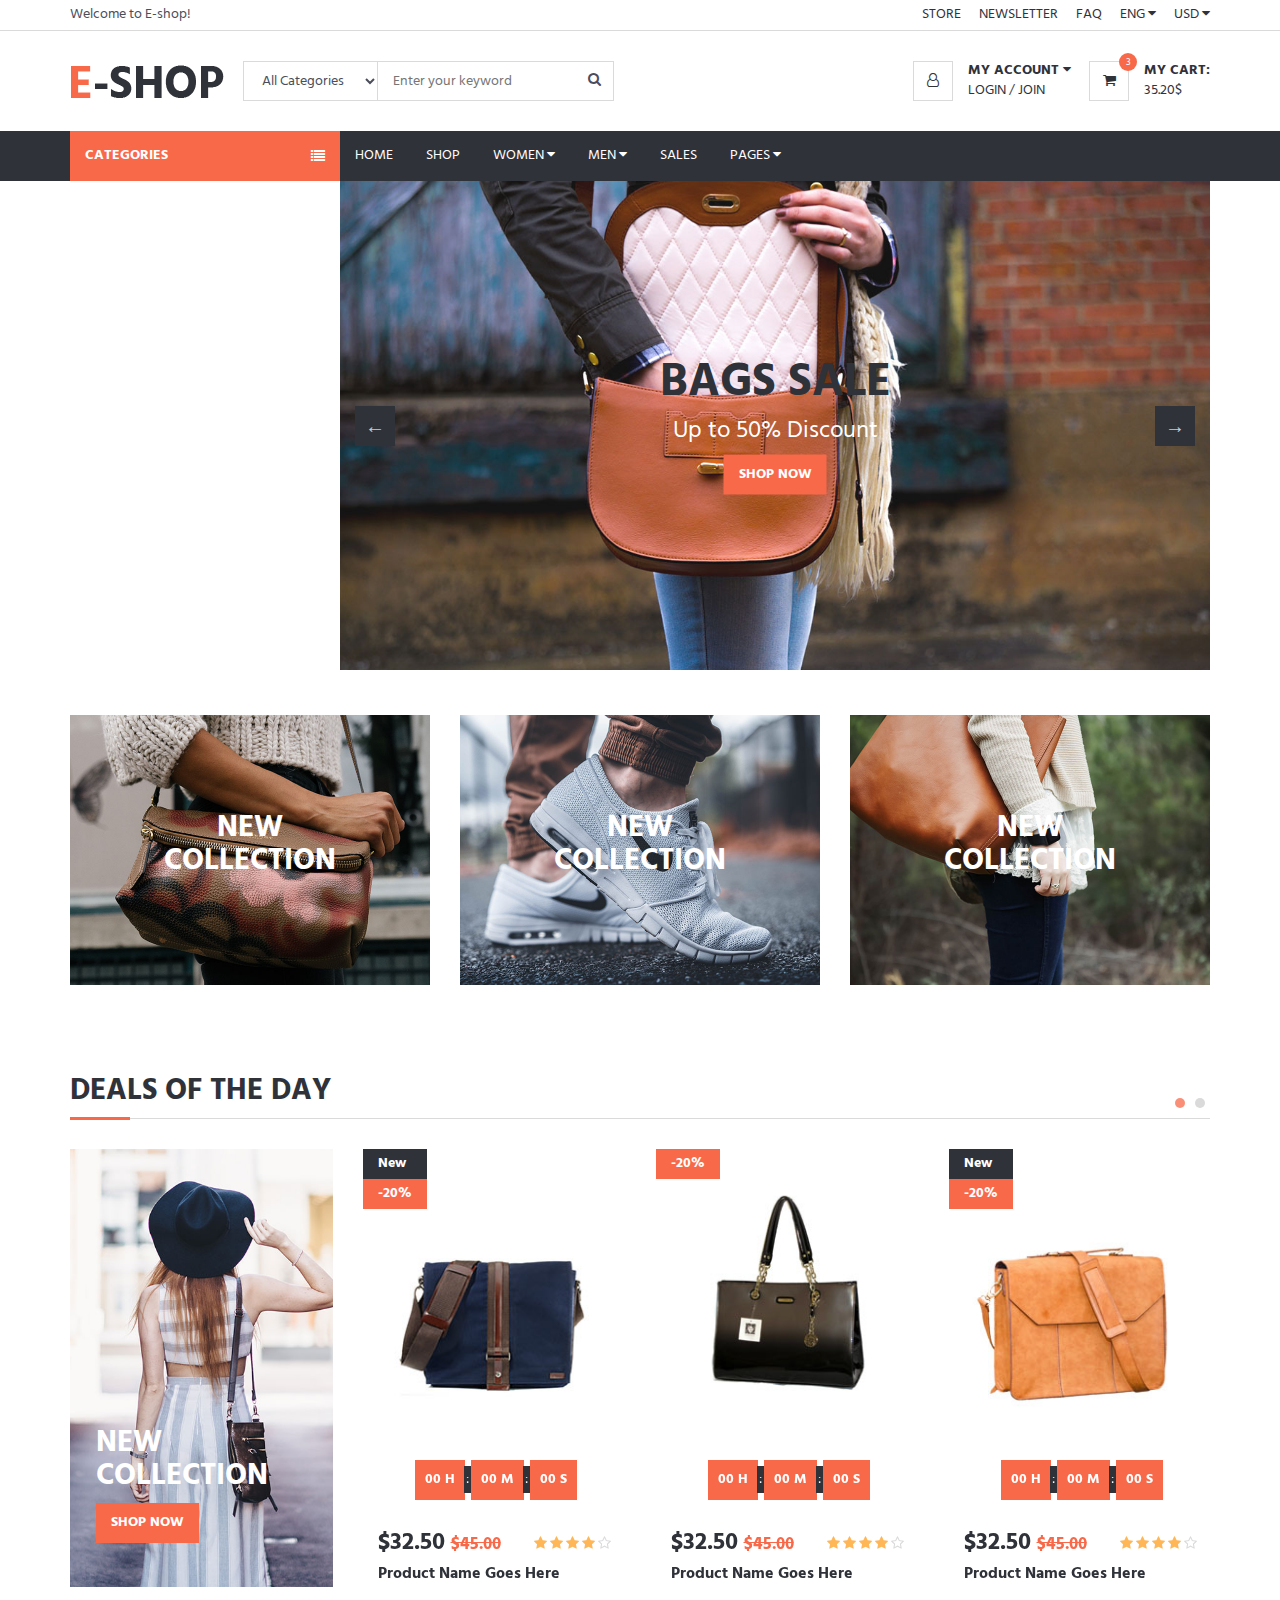
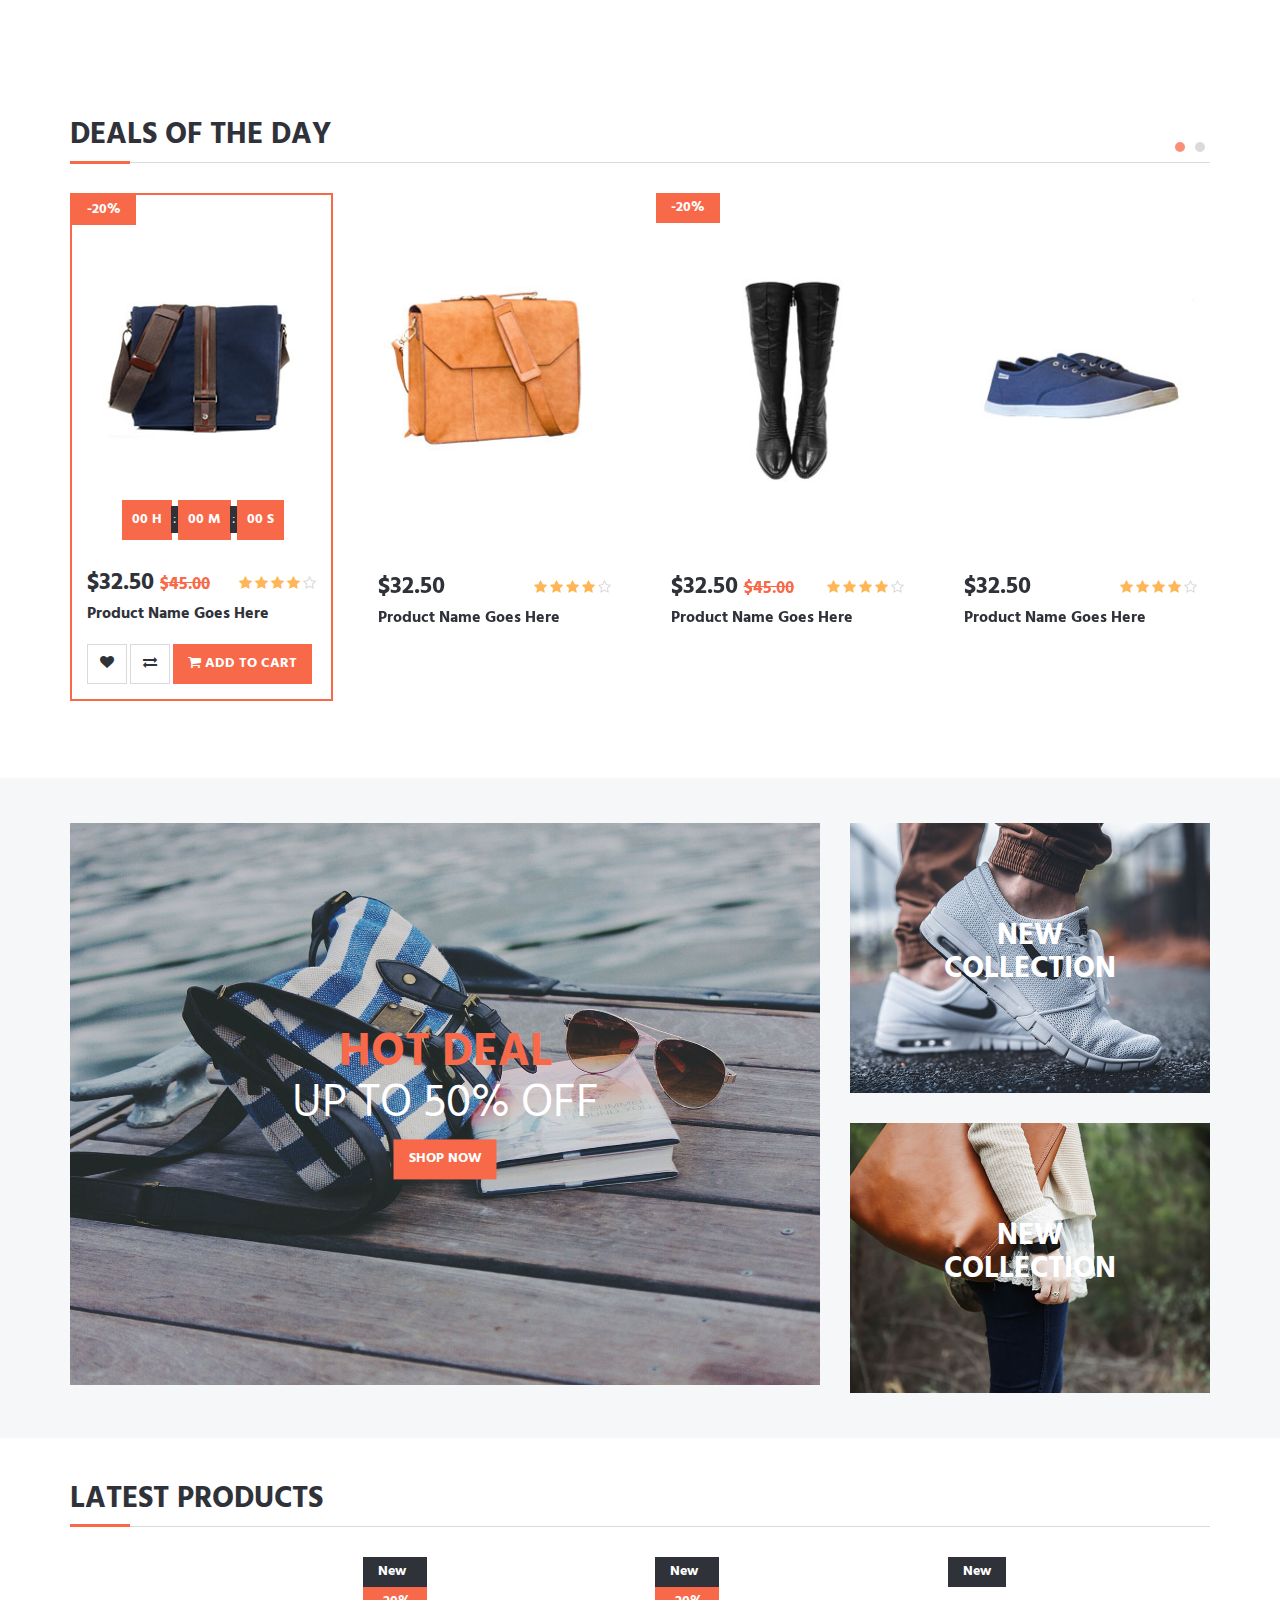
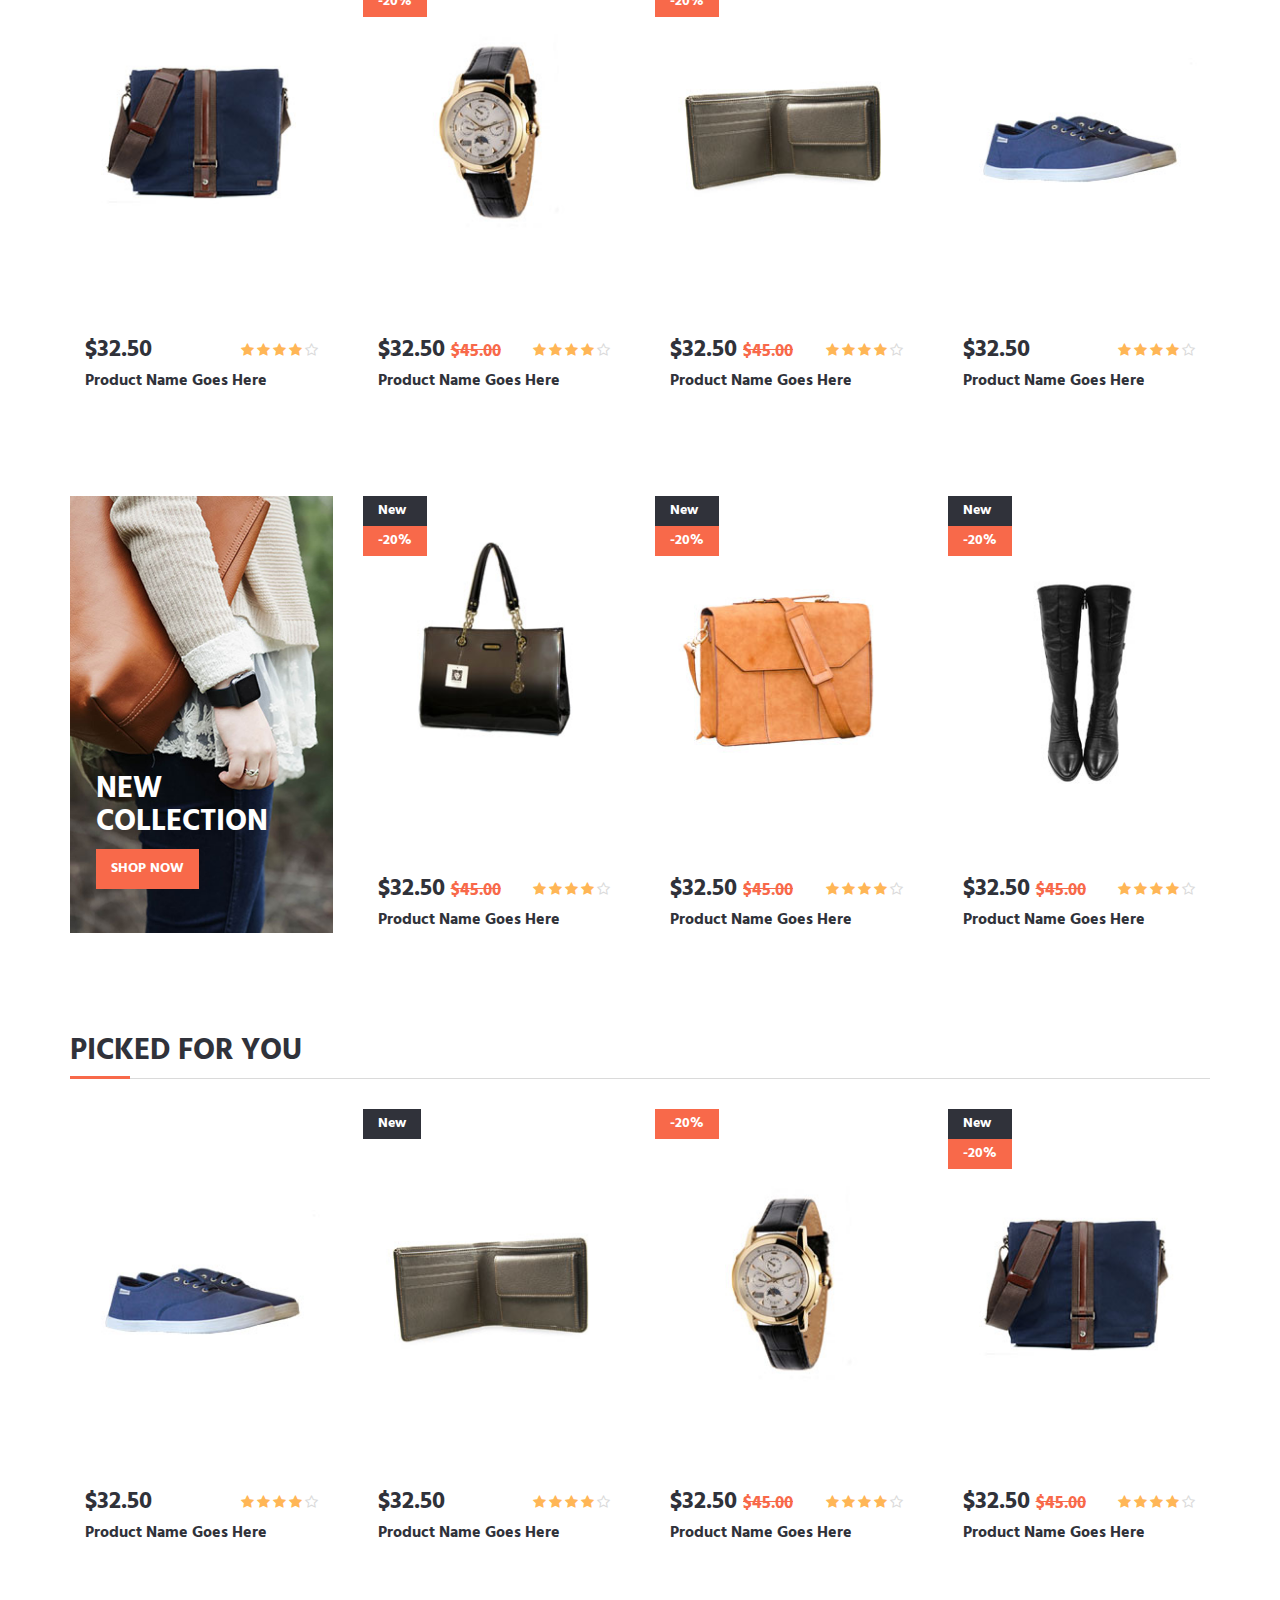
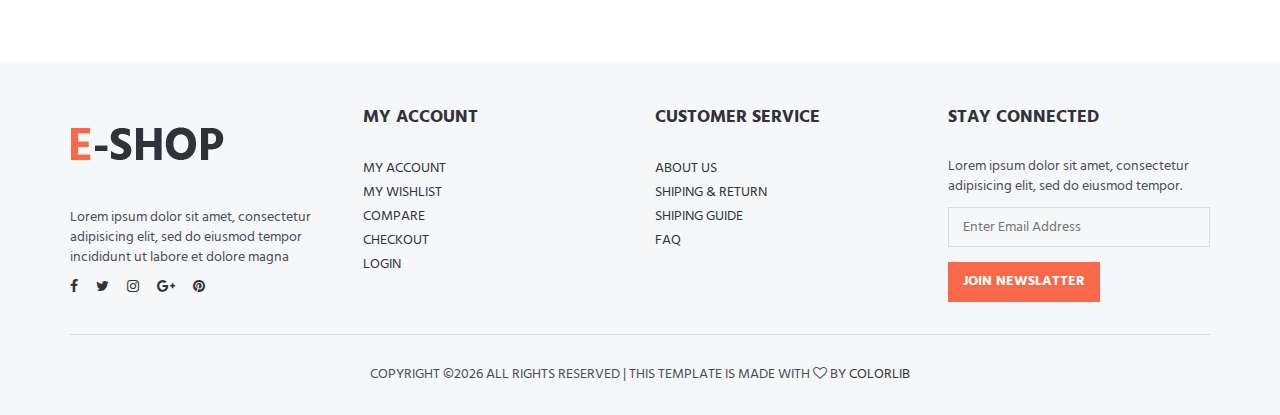
==== commit 4d95a998: "fix fetching sub Category and delete categorys" ====
--- a/index.html
+++ b/index.html
@@ -189,7 +189,7 @@
 		<div class="container">
 			<div id="responsive-nav">
 				<!-- category nav -->
-				<div class="category-nav">
+				<div class="category-nav show-on-click">
 					<span class="category-header">Categories <i class="fa fa-list"></i></span>
 					<ul class="category-list">
 						<li class="dropdown side-dropdown">
@@ -236,7 +236,7 @@
 									<div class="col-md-12">
 										<hr>
 										<a class="banner banner-1" href="#">
-											<img src="./img/banner05.jpg" alt="">
+											<img src="../img/banner05.jpg" alt="">
 											<div class="banner-caption text-center">
 												<h2 class="white-color">NEW COLLECTION</h2>
 												<h3 class="white-color font-weak">HOT DEAL</h3>
@@ -295,7 +295,7 @@
 									</div>
 									<div class="col-md-4 hidden-sm hidden-xs">
 										<a class="banner banner-2" href="#">
-											<img src="./img/banner04.jpg" alt="">
+											<img src="../img/banner04.jpg" alt="">
 											<div class="banner-caption">
 												<h3 class="white-color">NEW<br>COLLECTION</h3>
 											</div>
